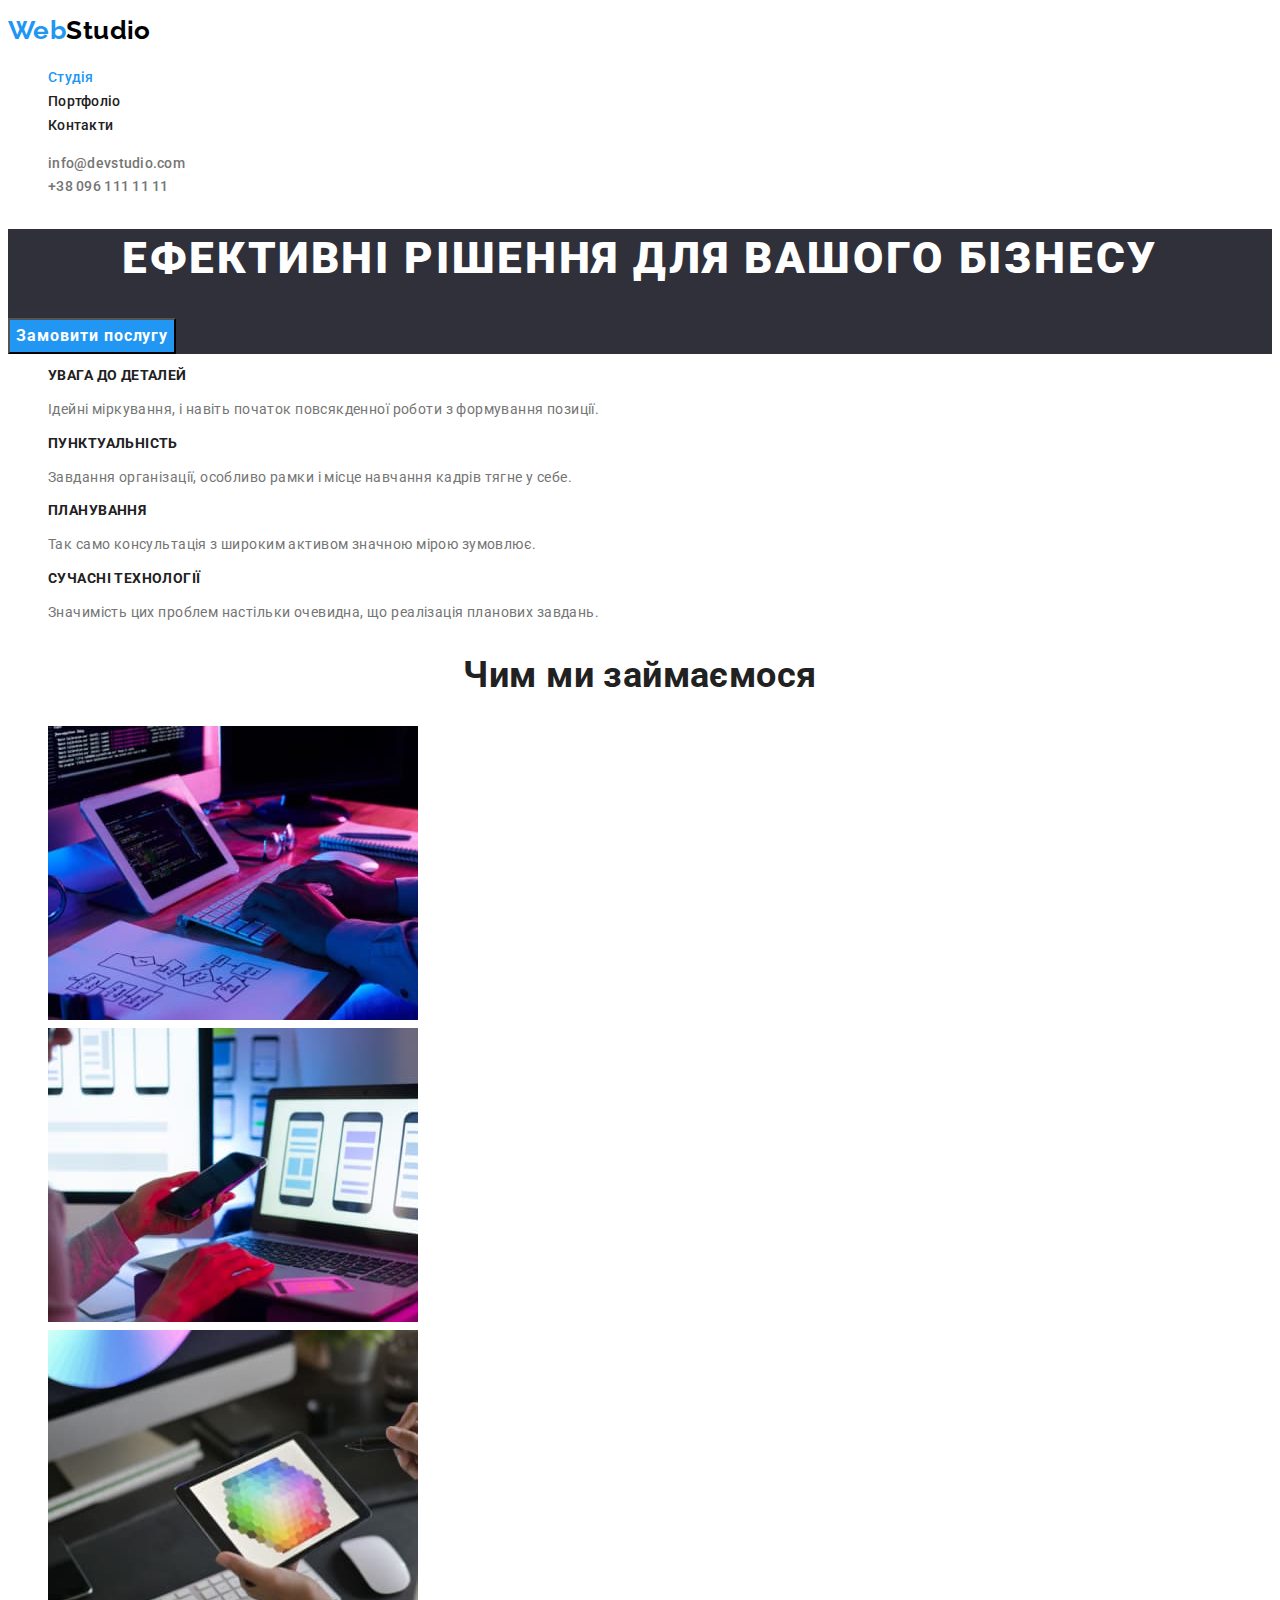
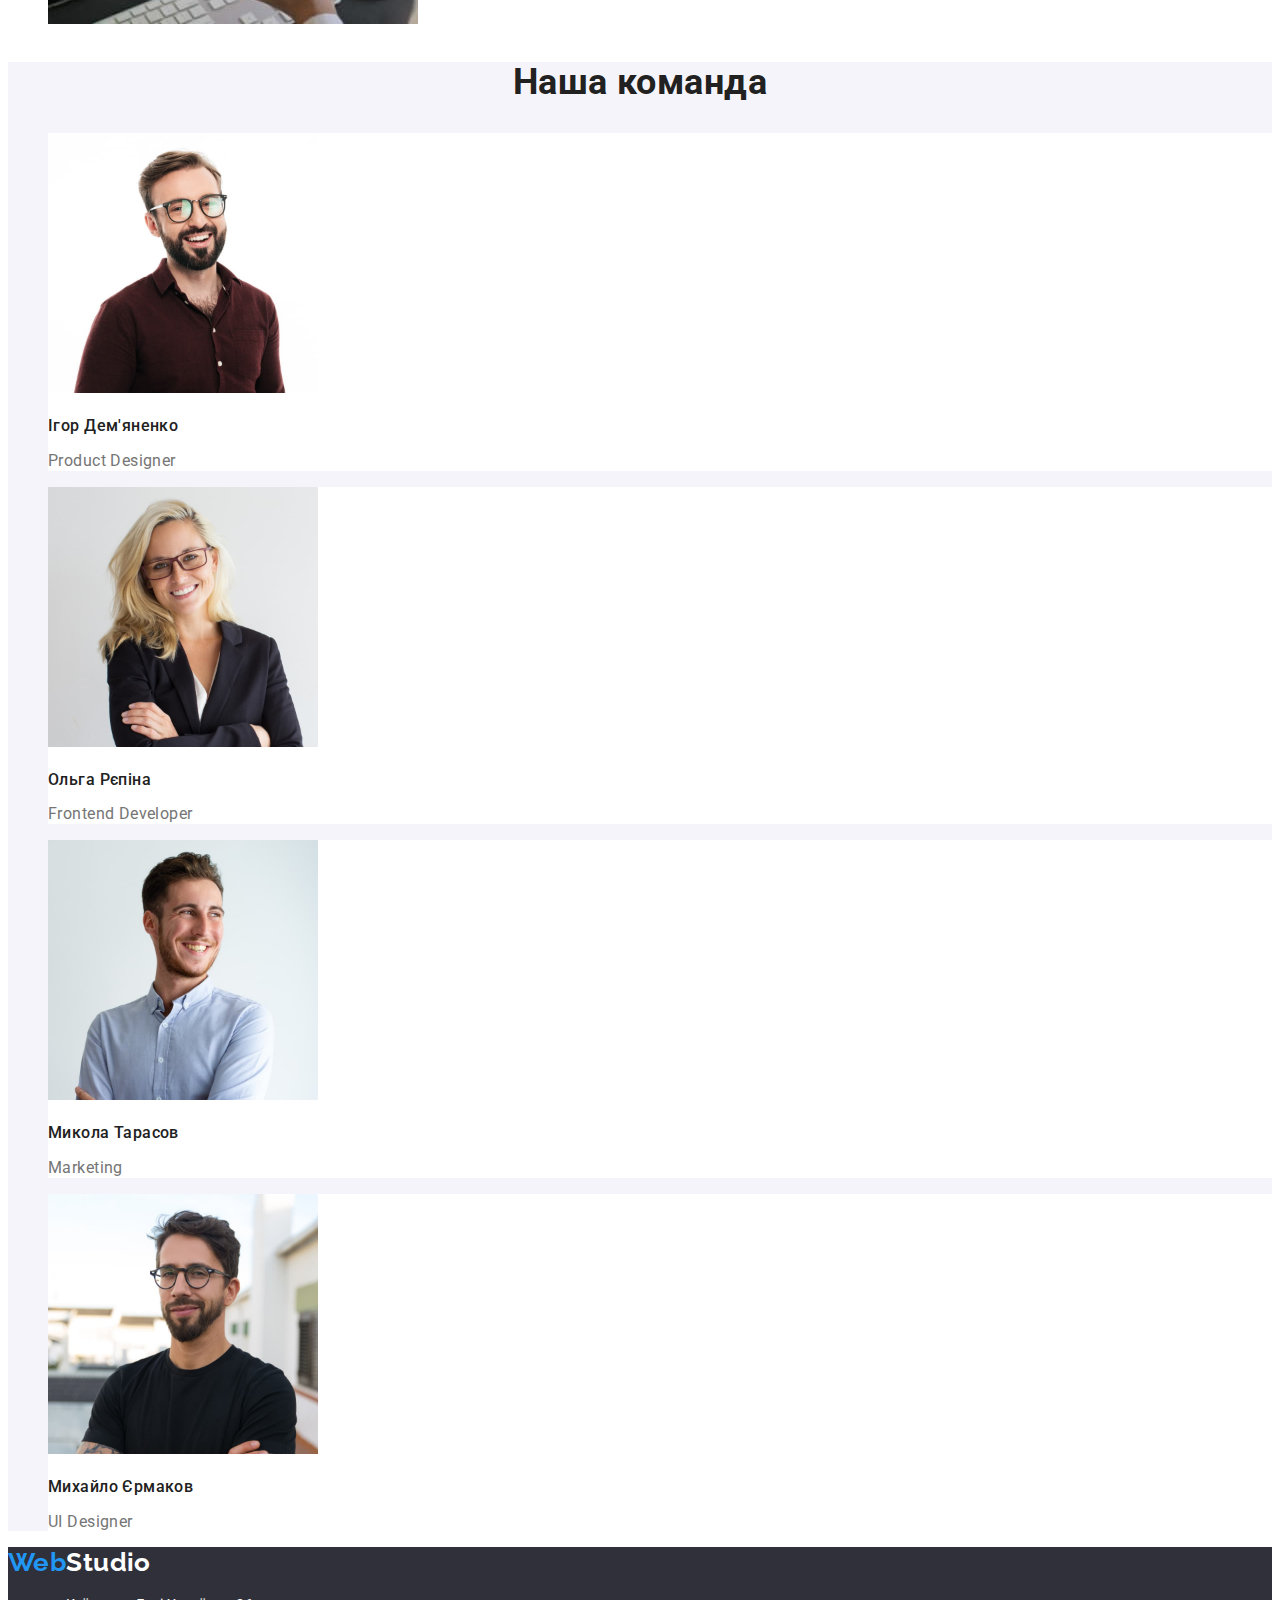
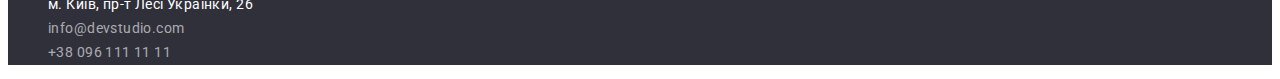
==== index.html @ 43a895a5 "копіювання файлів в новий репозиторій" ====
<!DOCTYPE html>
<html lang="uk">
  <head>
    <meta charset="UTF-8" />
    <meta http-equiv="X-UA-Compatible" content="IE=edge" />
    <meta name="viewport" content="width=device-width, initial-scale=1.0" />
    <title>Головна</title>
    <link rel="preconnect" href="https://fonts.googleapis.com" />
    <link rel="preconnect" href="https://fonts.gstatic.com" crossorigin />
    <link
      href="https://fonts.googleapis.com/css2?family=Raleway:wght@700&family=Roboto:wght@400;500;700;900&display=swap"
      rel="stylesheet"
    />
    <link rel="stylesheet" href="./css/styles.css" />
  </head>
  <body>
    <!--Шапка-->
    <header>
      <nav>
        <a href="./index.html" class="logo link"
          ><span class="logo-accent">Web</span>Studio</a
        >

        <ul class="site-nav list">
          <li><a class="link current" href="./index.html">Студія</a></li>
          <li><a class="link" href="./portfolio.html">Портфоліо</a></li>
          <li><a class="link" href="#">Контакти</a></li>
        </ul>
      </nav>

      <ul class="contact-nav list">
        <li>
          <a class="link" href="mailto:info@devstudio.com"
            >info@devstudio.com</a
          >
        </li>
        <li><a class="link" href="tel:+380961111111">+38 096 111 11 11</a></li>
      </ul>
    </header>
    <!--Герой-->
    <main>
      <div class="hero-bg">
        <section class="hero">
          <h1 class="hero-title">Ефективні рішення для вашого бізнесу</h1>
          <button type="button" class="button">Замовити послугу</button>
        </section>
      </div>
      <section class="section">
        <h2 class="visually-hidden">Особливості</h2>
        <ul class="feature-list list">
          <li>
            <h3 class="title">Увага до деталей</h3>
            <p>
              Ідейні міркування, і навіть початок повсякденної роботи з
              формування позиції.
            </p>
          </li>
          <li>
            <h3 class="title">Пунктуальність</h3>
            <p>
              Завдання організації, особливо рамки і місце навчання кадрів тягне
              у себе.
            </p>
          </li>
          <li>
            <h3 class="title">Планування</h3>
            <p>
              Так само консультація з широким активом значною мірою зумовлює.
            </p>
          </li>
          <li>
            <h3 class="title">Сучасні технології</h3>
            <p>
              Значимість цих проблем настільки очевидна, що реалізація планових
              завдань.
            </p>
          </li>
        </ul>
      </section>
      <section class="section">
        <h2 class="section-title">Чим ми займаємося</h2>
        <ul class="list">
          <li>
            <img
              src="./images/box.jpg"
              alt="Десктопні додатки"
              width="370"
              height="294"
            />
          </li>
          <li>
            <img
              src="./images/box2.jpg"
              alt="Мобільні додатки"
              width="370"
              height="294"
            />
          </li>
          <li>
            <img
              src="./images/box3.jpg"
              alt="Дизайнерські рішення"
              width="370"
              height="294"
            />
          </li>
        </ul>
      </section>
      <!-- Наша команда -->
      <div class="section-bg">
        <section class="section">
          <h2 class="section-title">Наша команда</h2>
          <ul class="team list">
            <li>
              <img
                src="./images/ihor.jpg"
                alt="Ігор Дем'яненко"
                width="270"
                height="260"
              />
              <h3 class="section-name">Ігор Дем'яненко</h3>
              <p lang="en" class="section-profession">Product Designer</p>
            </li>
            <li>
              <img
                src="./images/olga.jpg"
                alt="Ольга Рєпіна"
                width="270"
                height="260"
              />
              <h3 class="section-name">Ольга Рєпіна</h3>
              <p lang="en" class="section-profession">Frontend Developer</p>
            </li>
            <li>
              <img
                src="./images/mikola.jpg"
                alt="Микола Тарасов"
                width="270"
                height="260"
              />
              <h3 class="section-name">Микола Тарасов</h3>
              <p lang="en" class="section-profession">Marketing</p>
            </li>
            <li>
              <img
                src="./images/mihailo.jpg"
                alt="Михайло Єрмаков"
                width="270"
                height="260"
              />
              <h3 class="section-name">Михайло Єрмаков</h3>
              <p lang="en" class="section-profession">UI Designer</p>
            </li>
          </ul>
        </section>
      </div>
    </main>
    <!--Футтер-->
    <div class="footer-bg">
      <footer class="footer">
        <a class="footer-logo link" href="./index.html"
          ><span class="logo-accent">Web</span>Studio</a
        >
        <address>
          <ul class="list">
            <li>
              <a
                class="footer-address link"
                href="https://goo.gl/maps/CPtrU1FHBa2aNyZL9"
                target="_blank"
                rel="noopener noreferrer nofollow"
                >м. Київ, пр-т Лесі Українки, 26</a
              >
            </li>
            <li>
              <a class="footer-contact link" href="mailto:info@devstudio.com"
                >info@devstudio.com</a
              >
            </li>
            <li>
              <a class="footer-contact link" href="tel:+380961111111"
                >+38 096 111 11 11</a
              >
            </li>
          </ul>
        </address>
      </footer>
    </div>
  </body>
</html>
---- css/styles.css ----
:root {
    --primary-text-color: #757575;
    --title-text-color: #212121;
    --accent-color: #2196F3;
    --bg-dark: #2F303A;
    --bg-bright: #F5F4FA;
    --primary-white-color: #fff;
    --accent-color-button: #188CE8;
    --color-logo: #000;
}

body {
    background-color: var(--primary-white-color);
    color: var(--primary-text-color);
    font-family: 'Roboto', sans-serif;
    letter-spacing: 0.03em;
    font-weight: 400;
    font-size: 14px;
    line-height: 1.70;
}

.list {
    list-style: none;
}
.link {
    text-decoration: none;
}

/* Лого у шапці */

.logo {
    color: var(--color-logo);
    font-family: "Raleway", sans-serif;

    font-weight: 700;
    font-size: 26px;
    line-height: 1,19;

}

.logo-accent {
    color: var(--accent-color);
}

/* Навігація */
.site-nav .link {
    color: var(--title-text-color);

    font-weight: 500;
    font-size: 14px;
    line-height: 1.14;
    letter-spacing: 0.02em;
}

.site-nav .link:hover,
.site-nav .link:focus {
    color: var(--accent-color);
}

.contact-nav .link {
    color: var(--primary-text-color);

        font-weight: 500;
        font-size: 14px;
        line-height: 1.14;
        letter-spacing: 0.02em;
}

.contact-nav .link:hover,
.contact-nav .link:focus {
    color: var(--accent-color);
}

.site-nav .link.current {
    color: var(--accent-color);
}

/* Герой */
.hero-bg {
    background-color: var(--bg-dark);
}
.hero-title {
    color: var(--primary-white-color);

    font-weight: 900;
    font-size: 44px;
    line-height: 1.36;
    text-align: center;
    letter-spacing: 0.06em;
    text-transform: uppercase;
}

/* Кнопка */
.button {
    background-color: var(--accent-color);
    color: var(--primary-white-color);
    cursor: pointer;

    font-family: 'Roboto', sans-serif;
    font-weight: 700;
    font-size: 16px;
    line-height: 1.87;
    letter-spacing: 0.06em;
}
.button:hover {
    background-color: var(--accent-color-button);
}

/* Секції */
.section-title {
    color: var(--title-text-color);

    font-weight: 700;
    font-size: 36px;
    line-height: 1.16;
    text-align: center;
}

/* Особливості */
.feature-list .title {
    color: var(--title-text-color);

    font-weight: 700;
    font-size: 14px;
    line-height: 1.14;
    text-transform: uppercase;
}
.visually-hidden {
    position: absolute;
    white-space: nowrap;
    width: 1px;
    height: 1px;
    overflow: hidden;
    border: 0;
    padding: 0;
    clip: rect(0 0 0 0);
    clip-path: inset(50%);
    margin: -1px;
}

/* Команда */
.section-bg {
    background-color: var(--bg-bright);
}
.team li {
    background-color: var(--primary-white-color);
}
.section-name {
    color: var(--title-text-color);

    font-weight: 500;
    font-size: 16px;
    line-height: 1.18;
}
.section-profession {
    font-size: 16px;
    line-height: 1.18;
}

/* Футтер */
.footer-bg {
    background-color: var(--bg-dark);
}
.footer-logo {
    color: var(--primary-white-color);

    font-family: "Raleway", sans-serif;
    font-weight: 700;
    font-size: 26px;
    line-height: 1.19;
}
.footer-address {
    color: var(--primary-white-color);

    font-style: normal;
}

.footer-contact {
    color: rgba(255, 255, 255, 0.6);
    
    font-style: normal;
}

.footer-contact:hover,
.footer-contact:active {
    color: var(--accent-color);
}

/* Стили для portfolio.html */
/* Секция кнопок */
.button-second {
    background-color: var(--bg-bright);
    color: var(--title-text-color);
    cursor: pointer;

    font-family: 'Roboto', sans-serif;
    font-weight: 500;
    font-size: 16px;
    line-height: 1.62;
}
.button-second:hover,
.button-second:focus {
    background-color: var(--accent-color);
    color: var(--primary-white-color);
    cursor: pointer;
}
/* Секція карток */

.section-names {
    color: var(--title-text-color);

        font-weight: 700;
        font-size: 18px;
        line-height: 2;
        letter-spacing: 0.06em;
}

.section-content {
    color: var(--primary-text-color);

        font-size: 16px;
        line-height: 1.87;
}
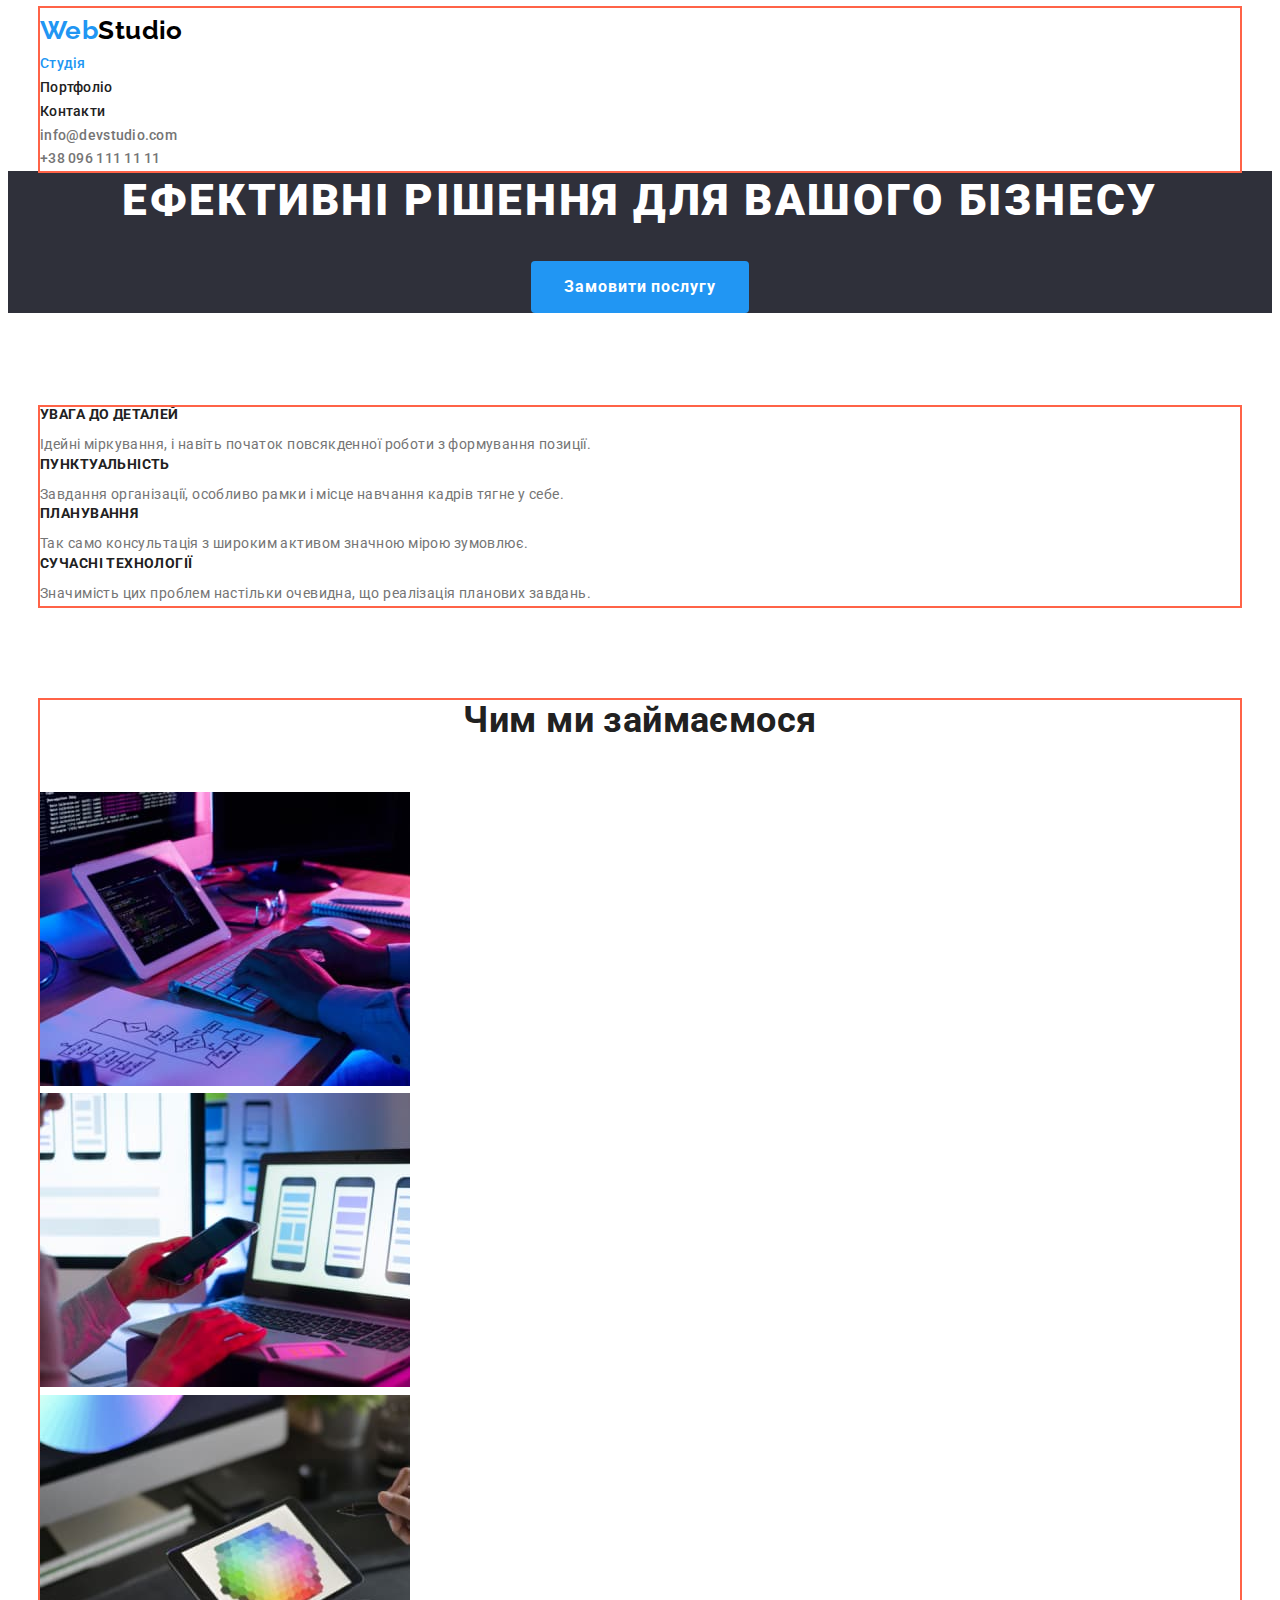
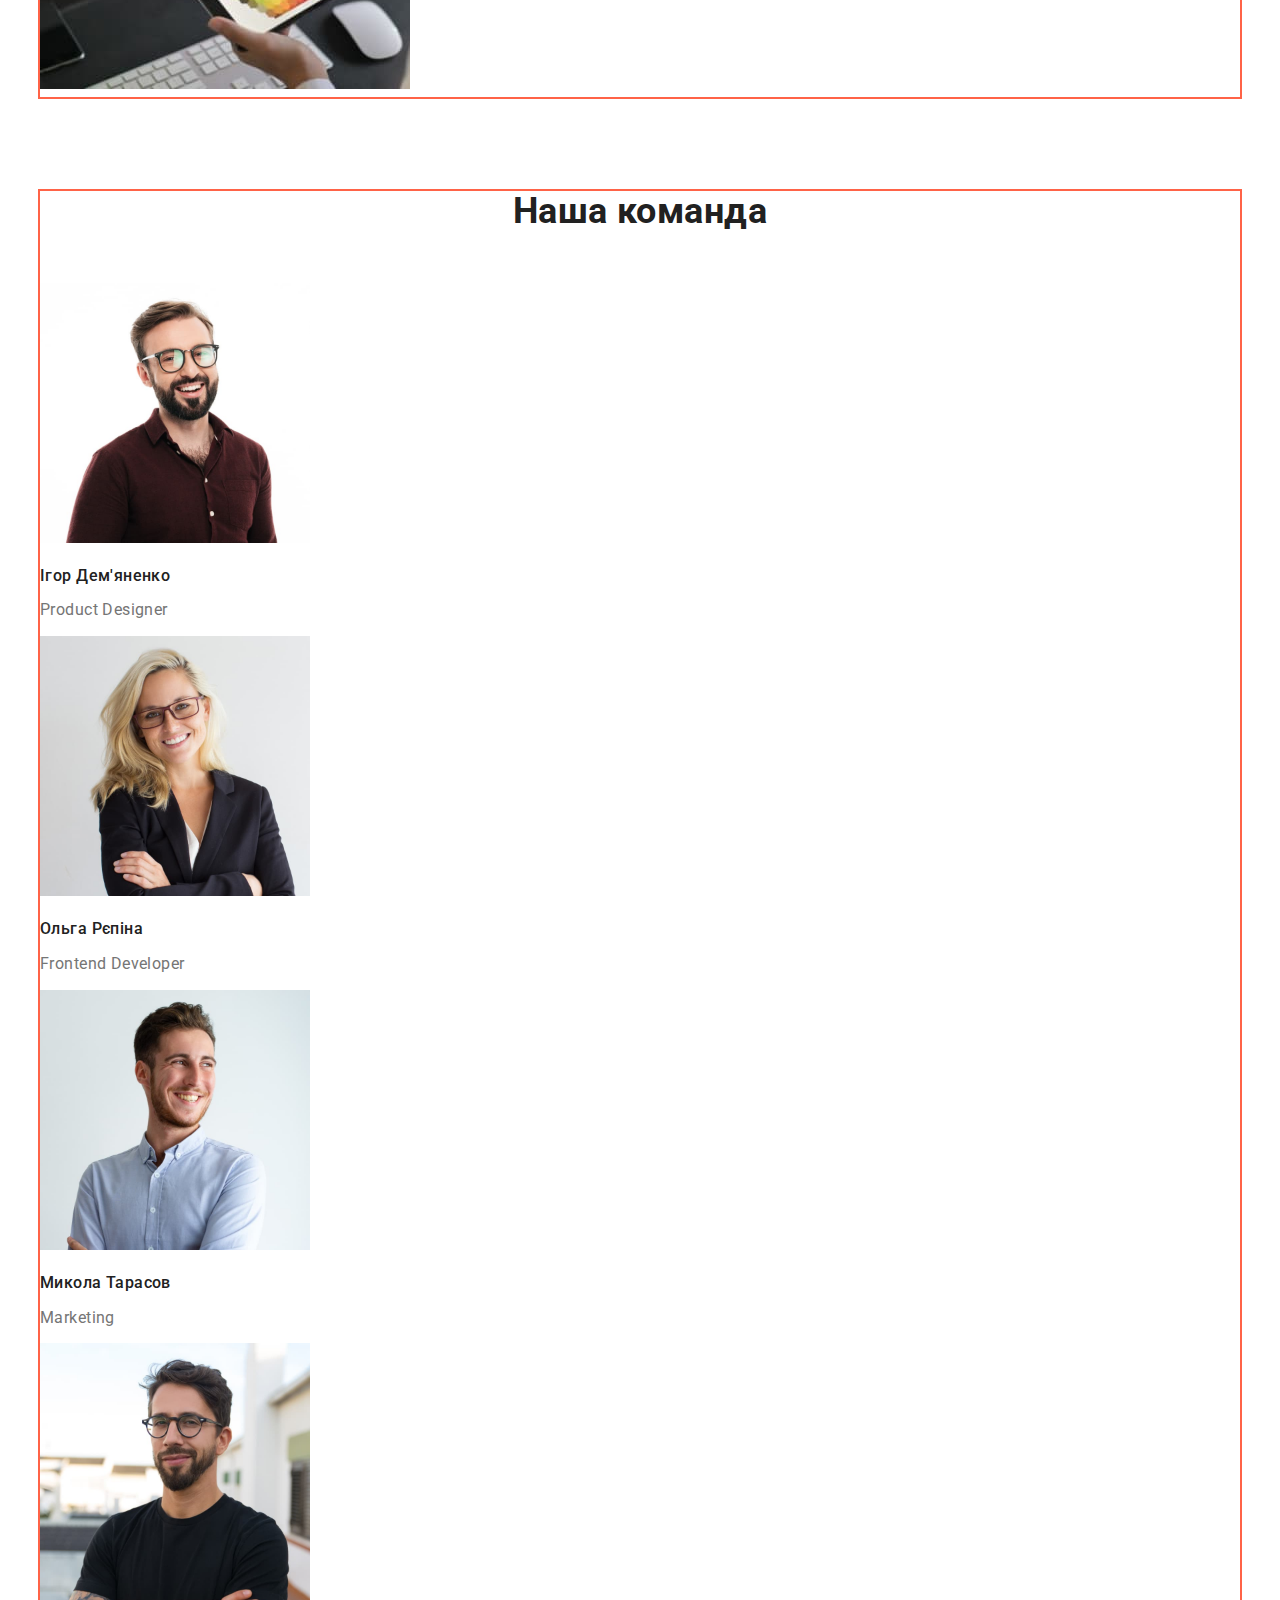
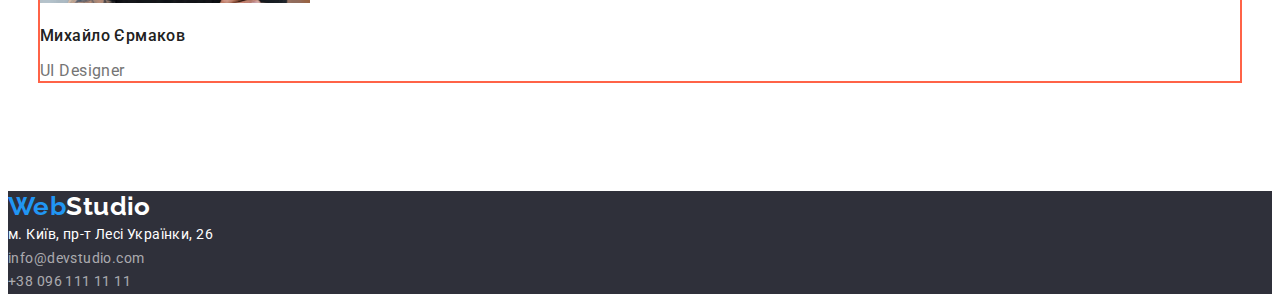
==== commit ef35aa3a: "налаштування блочної моделі" ====
--- a/index.html
+++ b/index.html
@@ -11,31 +11,40 @@
       href="https://fonts.googleapis.com/css2?family=Raleway:wght@700&family=Roboto:wght@400;500;700;900&display=swap"
       rel="stylesheet"
     />
+    <link
+      rel="stylesheet"
+      href="https://cdnjs.cloudflare.com/ajax/libs/modern-normalize/1.1.0/modern-normalize.min.css"
+      integrity="sha512-wpPYUAdjBVSE4KJnH1VR1HeZfpl1ub8YT/NKx4PuQ5NmX2tKuGu6U/JRp5y+Y8XG2tV+wKQpNHVUX03MfMFn9Q=="
+      crossorigin="anonymous"
+      referrerpolicy="no-referrer"
+    />
     <link rel="stylesheet" href="./css/styles.css" />
   </head>
   <body>
     <!--Шапка-->
-    <header>
-      <nav>
-        <a href="./index.html" class="logo link"
-          ><span class="logo-accent">Web</span>Studio</a
-        >
-
-        <ul class="site-nav list">
-          <li><a class="link current" href="./index.html">Студія</a></li>
-          <li><a class="link" href="./portfolio.html">Портфоліо</a></li>
-          <li><a class="link" href="#">Контакти</a></li>
+    <header class="page-header">
+      <div class="container">
+        <nav>
+          <a href="./index.html" class="logo link"
+            ><span class="logo-accent">Web</span>Studio</a
+          >
+          <ul class="site-nav list">
+            <li><a class="link current" href="./index.html">Студія</a></li>
+            <li><a class="link" href="./portfolio.html">Портфоліо</a></li>
+            <li><a class="link" href="#">Контакти</a></li>
+          </ul>
+        </nav>
+        <ul class="contact-nav list">
+          <li>
+            <a class="link" href="mailto:info@devstudio.com"
+              >info@devstudio.com</a
+            >
+          </li>
+          <li>
+            <a class="link" href="tel:+380961111111">+38 096 111 11 11</a>
+          </li>
         </ul>
-      </nav>
-
-      <ul class="contact-nav list">
-        <li>
-          <a class="link" href="mailto:info@devstudio.com"
-            >info@devstudio.com</a
-          >
-        </li>
-        <li><a class="link" href="tel:+380961111111">+38 096 111 11 11</a></li>
-      </ul>
+      </div>
     </header>
     <!--Герой-->
     <main>
@@ -45,70 +54,77 @@
           <button type="button" class="button">Замовити послугу</button>
         </section>
       </div>
+      <!-- Особливості -->
       <section class="section">
-        <h2 class="visually-hidden">Особливості</h2>
-        <ul class="feature-list list">
-          <li>
-            <h3 class="title">Увага до деталей</h3>
-            <p>
-              Ідейні міркування, і навіть початок повсякденної роботи з
-              формування позиції.
-            </p>
-          </li>
-          <li>
-            <h3 class="title">Пунктуальність</h3>
-            <p>
-              Завдання організації, особливо рамки і місце навчання кадрів тягне
-              у себе.
-            </p>
-          </li>
-          <li>
-            <h3 class="title">Планування</h3>
-            <p>
-              Так само консультація з широким активом значною мірою зумовлює.
-            </p>
-          </li>
-          <li>
-            <h3 class="title">Сучасні технології</h3>
-            <p>
-              Значимість цих проблем настільки очевидна, що реалізація планових
-              завдань.
-            </p>
-          </li>
-        </ul>
+        <div class="container">
+          <h2 class="visually-hidden">Особливості</h2>
+          <ul class="feature-list list">
+            <li>
+              <h3 class="title">Увага до деталей</h3>
+              <p>
+                Ідейні міркування, і навіть початок повсякденної роботи з
+                формування позиції.
+              </p>
+            </li>
+            <li>
+              <h3 class="title">Пунктуальність</h3>
+              <p>
+                Завдання організації, особливо рамки і місце навчання кадрів
+                тягне у себе.
+              </p>
+            </li>
+            <li>
+              <h3 class="title">Планування</h3>
+              <p>
+                Так само консультація з широким активом значною мірою зумовлює.
+              </p>
+            </li>
+            <li>
+              <h3 class="title">Сучасні технології</h3>
+              <p>
+                Значимість цих проблем настільки очевидна, що реалізація
+                планових завдань.
+              </p>
+            </li>
+          </ul>
+        </div>
       </section>
-      <section class="section">
-        <h2 class="section-title">Чим ми займаємося</h2>
-        <ul class="list">
-          <li>
-            <img
-              src="./images/box.jpg"
-              alt="Десктопні додатки"
-              width="370"
-              height="294"
-            />
-          </li>
-          <li>
-            <img
-              src="./images/box2.jpg"
-              alt="Мобільні додатки"
-              width="370"
-              height="294"
-            />
-          </li>
-          <li>
-            <img
-              src="./images/box3.jpg"
-              alt="Дизайнерські рішення"
-              width="370"
-              height="294"
-            />
-          </li>
-        </ul>
+      <!-- Чим ми займаємося -->
+      <section class="section no-padding">
+        <div class="container">
+          <h2 class="section-title">Чим ми займаємося</h2>
+          <ul class="list">
+            <li>
+              <img
+                src="./images/box.jpg"
+                alt="Десктопні додатки"
+                width="370"
+                height="294"
+              />
+            </li>
+            <li>
+              <img
+                src="./images/box2.jpg"
+                alt="Мобільні додатки"
+                width="370"
+                height="294"
+              />
+            </li>
+            <li>
+              <img
+                src="./images/box3.jpg"
+                alt="Дизайнерські рішення"
+                width="370"
+                height="294"
+              />
+            </li>
+          </ul>
+        </div>
       </section>
       <!-- Наша команда -->
-      <div class="section-bg">
-        <section class="section">
+      <!-- <div class="section-bg"> -->
+      <section class="section">
+        <div class="container">
           <h2 class="section-title">Наша команда</h2>
           <ul class="team list">
             <li>
@@ -152,8 +168,9 @@
               <p lang="en" class="section-profession">UI Designer</p>
             </li>
           </ul>
-        </section>
-      </div>
+        </div>
+      </section>
+      <!-- </div> -->
     </main>
     <!--Футтер-->
     <div class="footer-bg">
--- a/css/styles.css
+++ b/css/styles.css
@@ -22,9 +22,19 @@
 
 .list {
     list-style: none;
+    padding: 0;
+    margin: 0;
 }
 .link {
     text-decoration: none;
+}
+
+/* Блок контейнера */
+.container {
+    margin-left: auto;
+    margin-right: auto;
+    width: 1200px;
+    outline: 2px solid tomato;
 }
 
 /* Лого у шапці */
@@ -77,22 +87,35 @@
 }
 
 /* Герой */
+.hero {
+    text-align: center;
+}
+
 .hero-bg {
     background-color: var(--bg-dark);
 }
 .hero-title {
+    margin-top: 0;
+    margin-bottom: 30px;
+
     color: var(--primary-white-color);
 
     font-weight: 900;
     font-size: 44px;
     line-height: 1.36;
-    text-align: center;
     letter-spacing: 0.06em;
     text-transform: uppercase;
 }
 
 /* Кнопка */
 .button {
+    display: inline-block;
+    border: 1px solid transparent;
+    border-radius: 4px;
+    padding: 10px 32px;
+    min-width: 216px;
+    
+
     background-color: var(--accent-color);
     color: var(--primary-white-color);
     cursor: pointer;
@@ -102,13 +125,27 @@
     font-size: 16px;
     line-height: 1.87;
     letter-spacing: 0.06em;
+
 }
 .button:hover {
     background-color: var(--accent-color-button);
 }
 
 /* Секції */
+.section {
+    padding-top: 94px;
+    padding-bottom: 94px;
+}
+ 
+.section.no-padding {
+    padding-top: 0;
+    padding-bottom: 0;
+} 
+
 .section-title {
+    margin-top: 0;
+    margin-bottom: 50px;
+
     color: var(--title-text-color);
 
     font-weight: 700;
@@ -119,12 +156,19 @@
 
 /* Особливості */
 .feature-list .title {
+    margin-top: 0;
+    margin-bottom: 10px;
+
     color: var(--title-text-color);
 
     font-weight: 700;
     font-size: 14px;
     line-height: 1.14;
     text-transform: uppercase;
+}
+.feature-list p {
+    margin-top: 0;
+    margin-bottom: 0;
 }
 .visually-hidden {
     position: absolute;
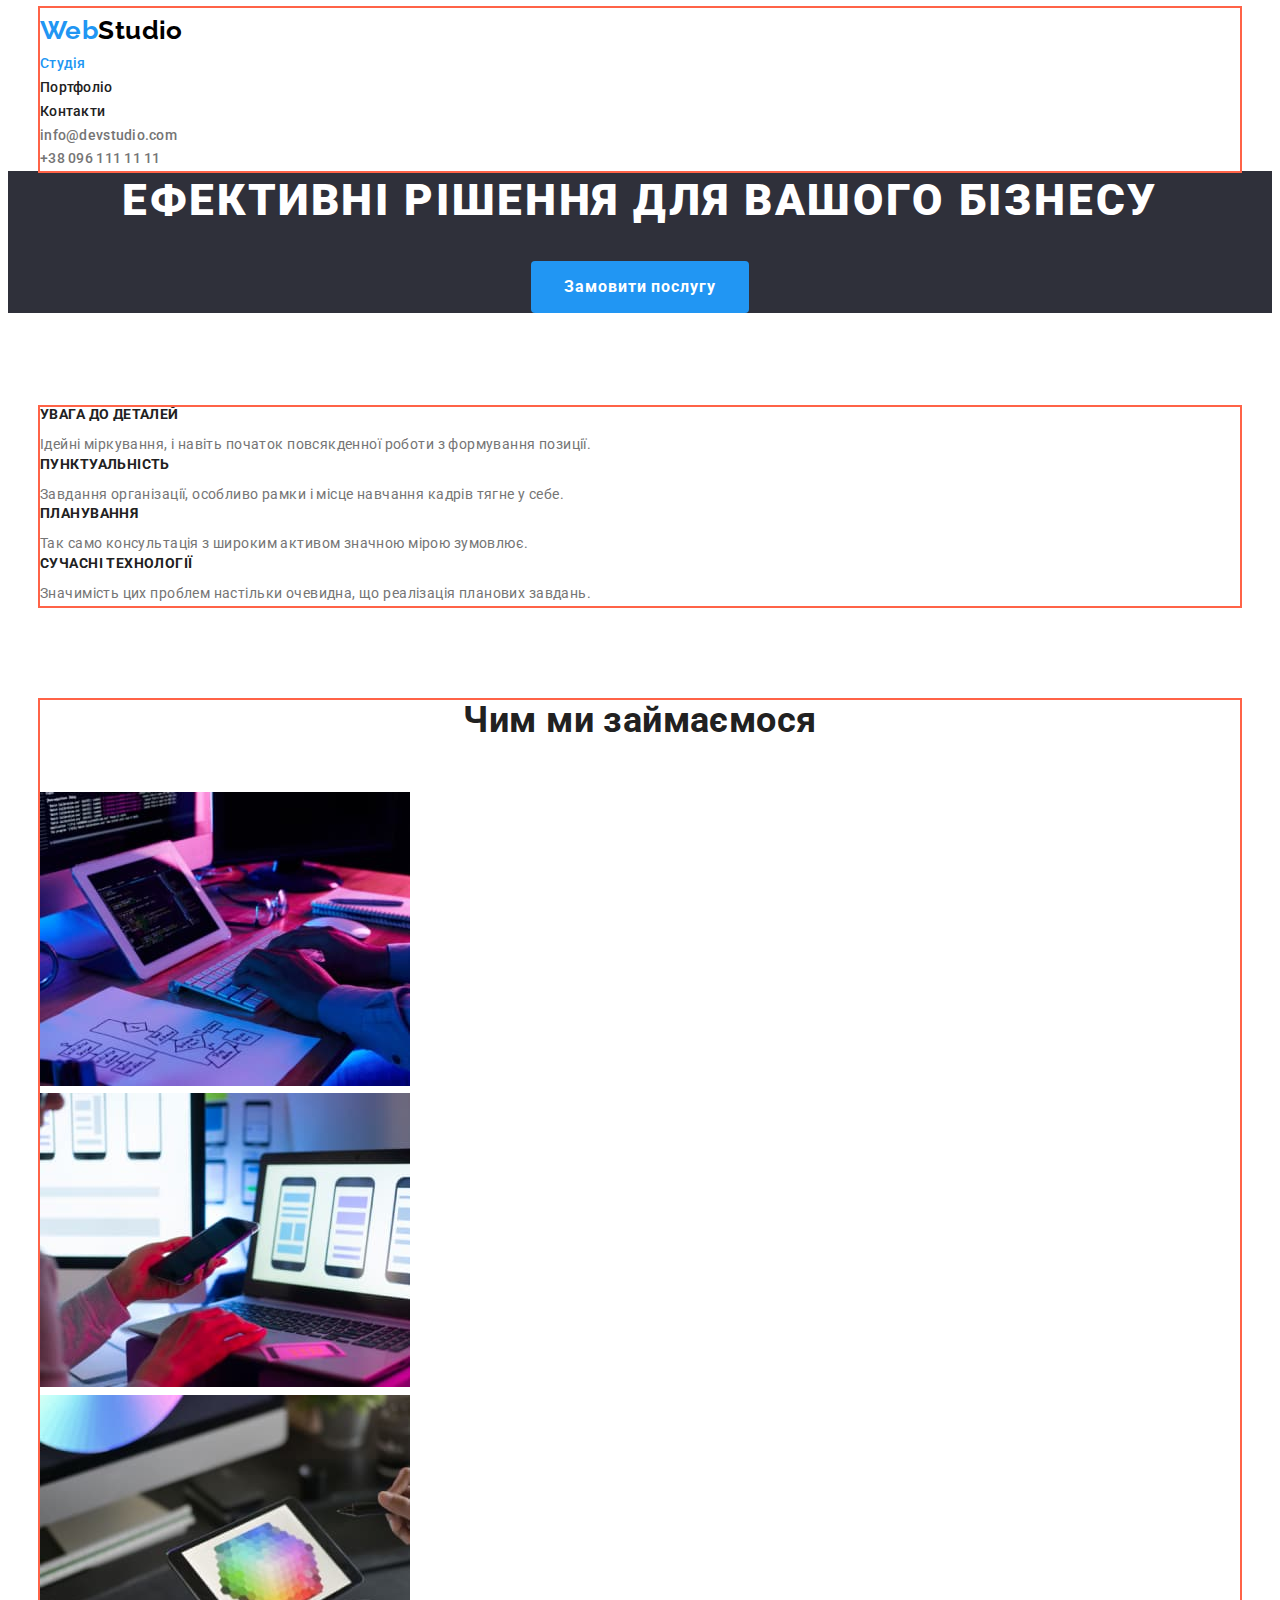
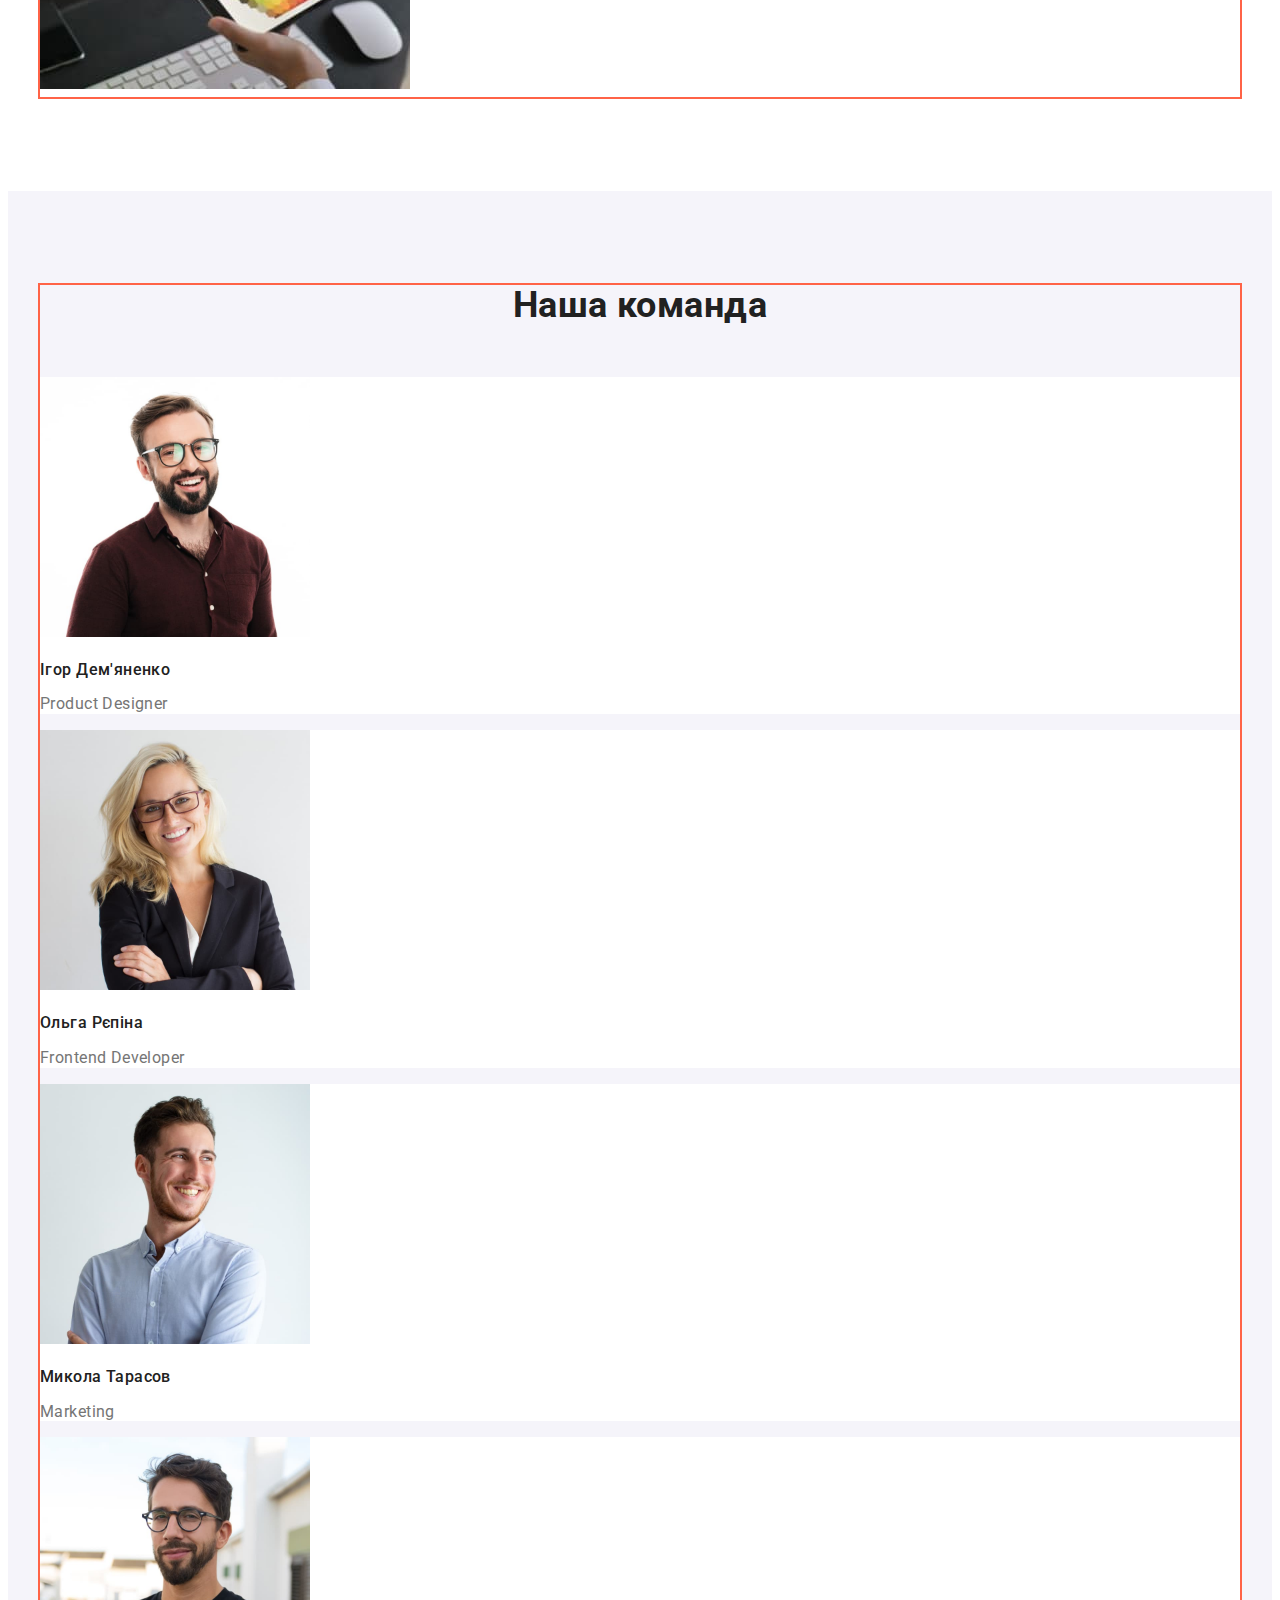
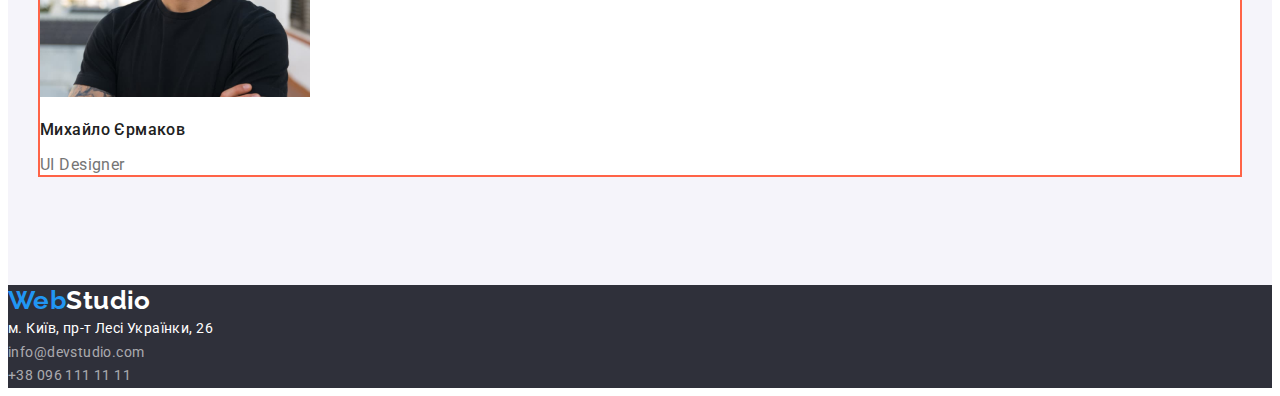
==== commit 7ab135b0: "виправлення помилок в секціі Наша команда" ====
--- a/index.html
+++ b/index.html
@@ -110,7 +110,7 @@
                 height="294"
               />
             </li>
-            <li>
+            <li class="last-img">
               <img
                 src="./images/box3.jpg"
                 alt="Дизайнерські рішення"
@@ -122,55 +122,55 @@
         </div>
       </section>
       <!-- Наша команда -->
-      <!-- <div class="section-bg"> -->
-      <section class="section">
-        <div class="container">
-          <h2 class="section-title">Наша команда</h2>
-          <ul class="team list">
-            <li>
-              <img
-                src="./images/ihor.jpg"
-                alt="Ігор Дем'яненко"
-                width="270"
-                height="260"
-              />
-              <h3 class="section-name">Ігор Дем'яненко</h3>
-              <p lang="en" class="section-profession">Product Designer</p>
-            </li>
-            <li>
-              <img
-                src="./images/olga.jpg"
-                alt="Ольга Рєпіна"
-                width="270"
-                height="260"
-              />
-              <h3 class="section-name">Ольга Рєпіна</h3>
-              <p lang="en" class="section-profession">Frontend Developer</p>
-            </li>
-            <li>
-              <img
-                src="./images/mikola.jpg"
-                alt="Микола Тарасов"
-                width="270"
-                height="260"
-              />
-              <h3 class="section-name">Микола Тарасов</h3>
-              <p lang="en" class="section-profession">Marketing</p>
-            </li>
-            <li>
-              <img
-                src="./images/mihailo.jpg"
-                alt="Михайло Єрмаков"
-                width="270"
-                height="260"
-              />
-              <h3 class="section-name">Михайло Єрмаков</h3>
-              <p lang="en" class="section-profession">UI Designer</p>
-            </li>
-          </ul>
-        </div>
-      </section>
-      <!-- </div> -->
+      <div class="section-bg">
+        <section class="section">
+          <div class="container">
+            <h2 class="section-title">Наша команда</h2>
+            <ul class="team list">
+              <li>
+                <img
+                  src="./images/ihor.jpg"
+                  alt="Ігор Дем'яненко"
+                  width="270"
+                  height="260"
+                />
+                <h3 class="section-name">Ігор Дем'яненко</h3>
+                <p lang="en" class="section-profession">Product Designer</p>
+              </li>
+              <li>
+                <img
+                  src="./images/olga.jpg"
+                  alt="Ольга Рєпіна"
+                  width="270"
+                  height="260"
+                />
+                <h3 class="section-name">Ольга Рєпіна</h3>
+                <p lang="en" class="section-profession">Frontend Developer</p>
+              </li>
+              <li>
+                <img
+                  src="./images/mikola.jpg"
+                  alt="Микола Тарасов"
+                  width="270"
+                  height="260"
+                />
+                <h3 class="section-name">Микола Тарасов</h3>
+                <p lang="en" class="section-profession">Marketing</p>
+              </li>
+              <li>
+                <img
+                  src="./images/mihailo.jpg"
+                  alt="Михайло Єрмаков"
+                  width="270"
+                  height="260"
+                />
+                <h3 class="section-name">Михайло Єрмаков</h3>
+                <p lang="en" class="section-profession">UI Designer</p>
+              </li>
+            </ul>
+          </div>
+        </section>
+      </div>
     </main>
     <!--Футтер-->
     <div class="footer-bg">
--- a/css/styles.css
+++ b/css/styles.css
@@ -202,6 +202,10 @@
     line-height: 1.18;
 }
 
+.last-img {
+    margin-bottom: 94px;
+}
+
 /* Футтер */
 .footer-bg {
     background-color: var(--bg-dark);
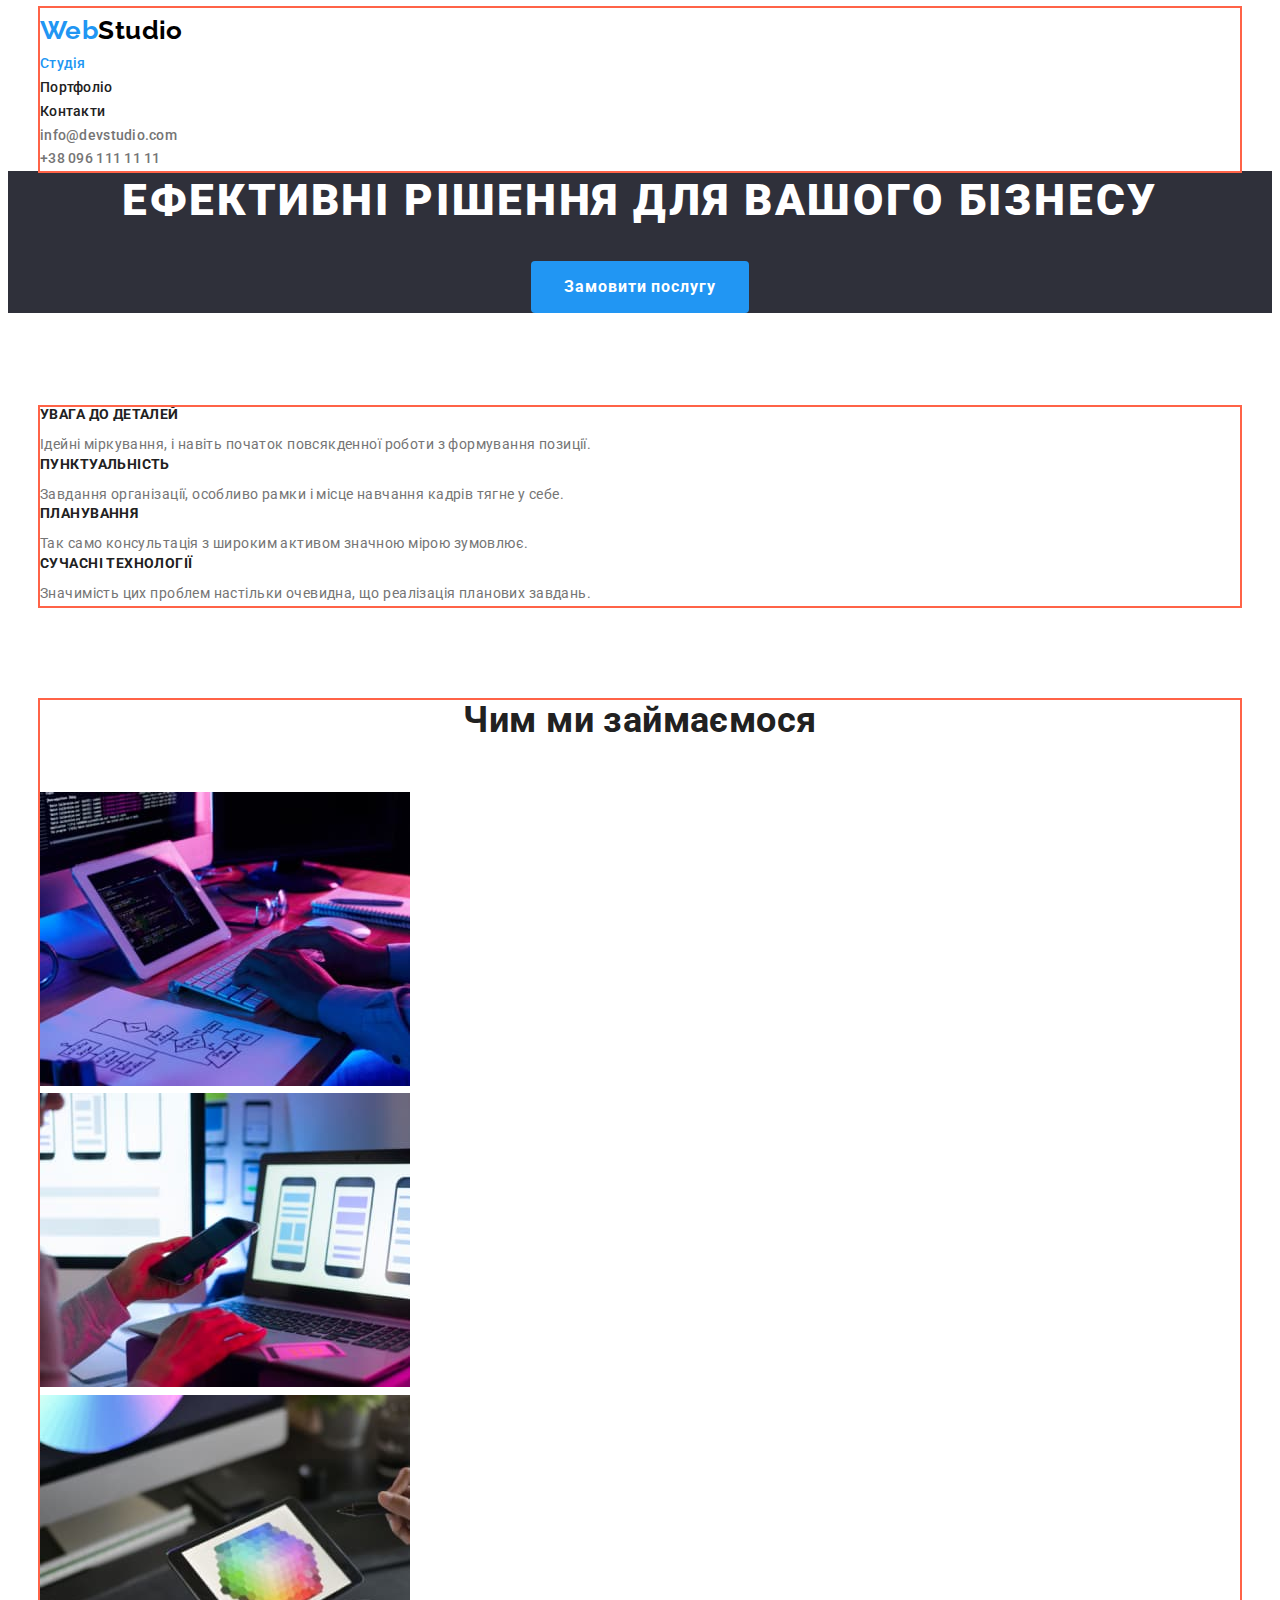
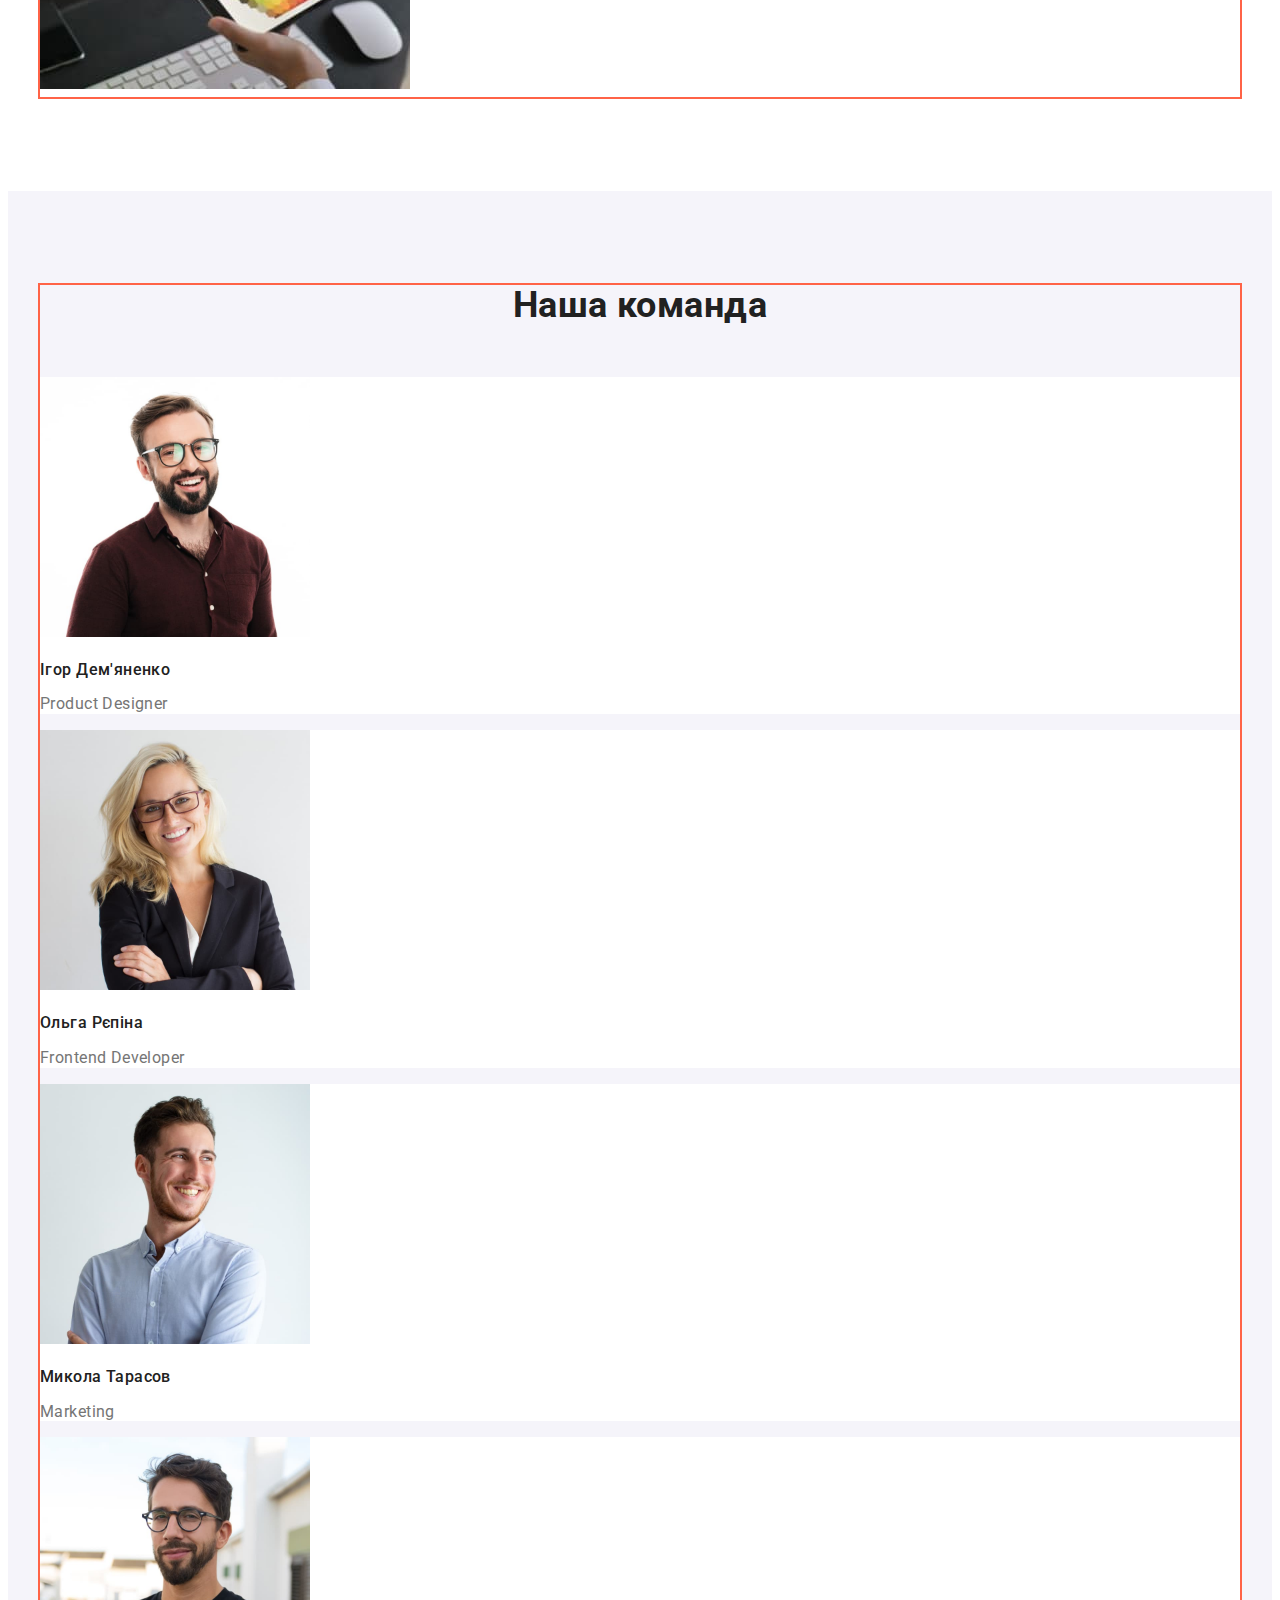
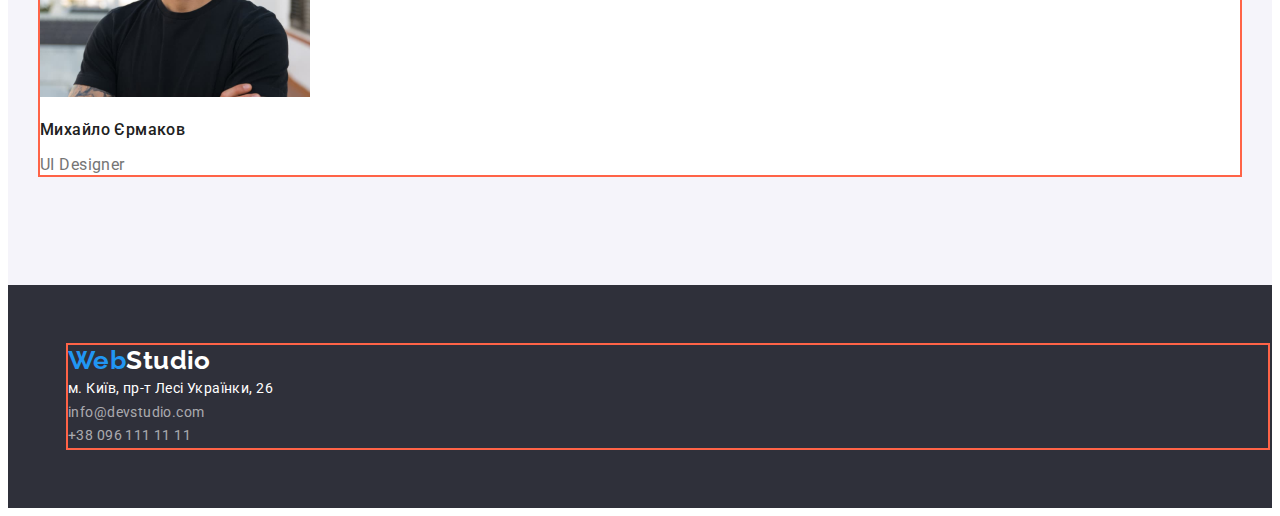
==== commit 0fd6da2b: "коррекція футера" ====
--- a/index.html
+++ b/index.html
@@ -175,32 +175,34 @@
     <!--Футтер-->
     <div class="footer-bg">
       <footer class="footer">
-        <a class="footer-logo link" href="./index.html"
-          ><span class="logo-accent">Web</span>Studio</a
-        >
-        <address>
-          <ul class="list">
-            <li>
-              <a
-                class="footer-address link"
-                href="https://goo.gl/maps/CPtrU1FHBa2aNyZL9"
-                target="_blank"
-                rel="noopener noreferrer nofollow"
-                >м. Київ, пр-т Лесі Українки, 26</a
-              >
-            </li>
-            <li>
-              <a class="footer-contact link" href="mailto:info@devstudio.com"
-                >info@devstudio.com</a
-              >
-            </li>
-            <li>
-              <a class="footer-contact link" href="tel:+380961111111"
-                >+38 096 111 11 11</a
-              >
-            </li>
-          </ul>
-        </address>
+        <div class="container">
+          <a class="footer-logo link" href="./index.html"
+            ><span class="logo-accent">Web</span>Studio</a
+          >
+          <address>
+            <ul class="list">
+              <li>
+                <a
+                  class="footer-address link"
+                  href="https://goo.gl/maps/CPtrU1FHBa2aNyZL9"
+                  target="_blank"
+                  rel="noopener noreferrer nofollow"
+                  >м. Київ, пр-т Лесі Українки, 26</a
+                >
+              </li>
+              <li>
+                <a class="footer-contact link" href="mailto:info@devstudio.com"
+                  >info@devstudio.com</a
+                >
+              </li>
+              <li>
+                <a class="footer-contact link" href="tel:+380961111111"
+                  >+38 096 111 11 11</a
+                >
+              </li>
+            </ul>
+          </address>
+        </div>
       </footer>
     </div>
   </body>
--- a/css/styles.css
+++ b/css/styles.css
@@ -208,6 +208,7 @@
 
 /* Футтер */
 .footer-bg {
+    padding: 60px 60px;
     background-color: var(--bg-dark);
 }
 .footer-logo {
@@ -235,6 +236,10 @@
     color: var(--accent-color);
 }
 
+/* address {
+    margin-top: 20px;
+} */
+
 /* Стили для portfolio.html */
 /* Секция кнопок */
 .button-second {
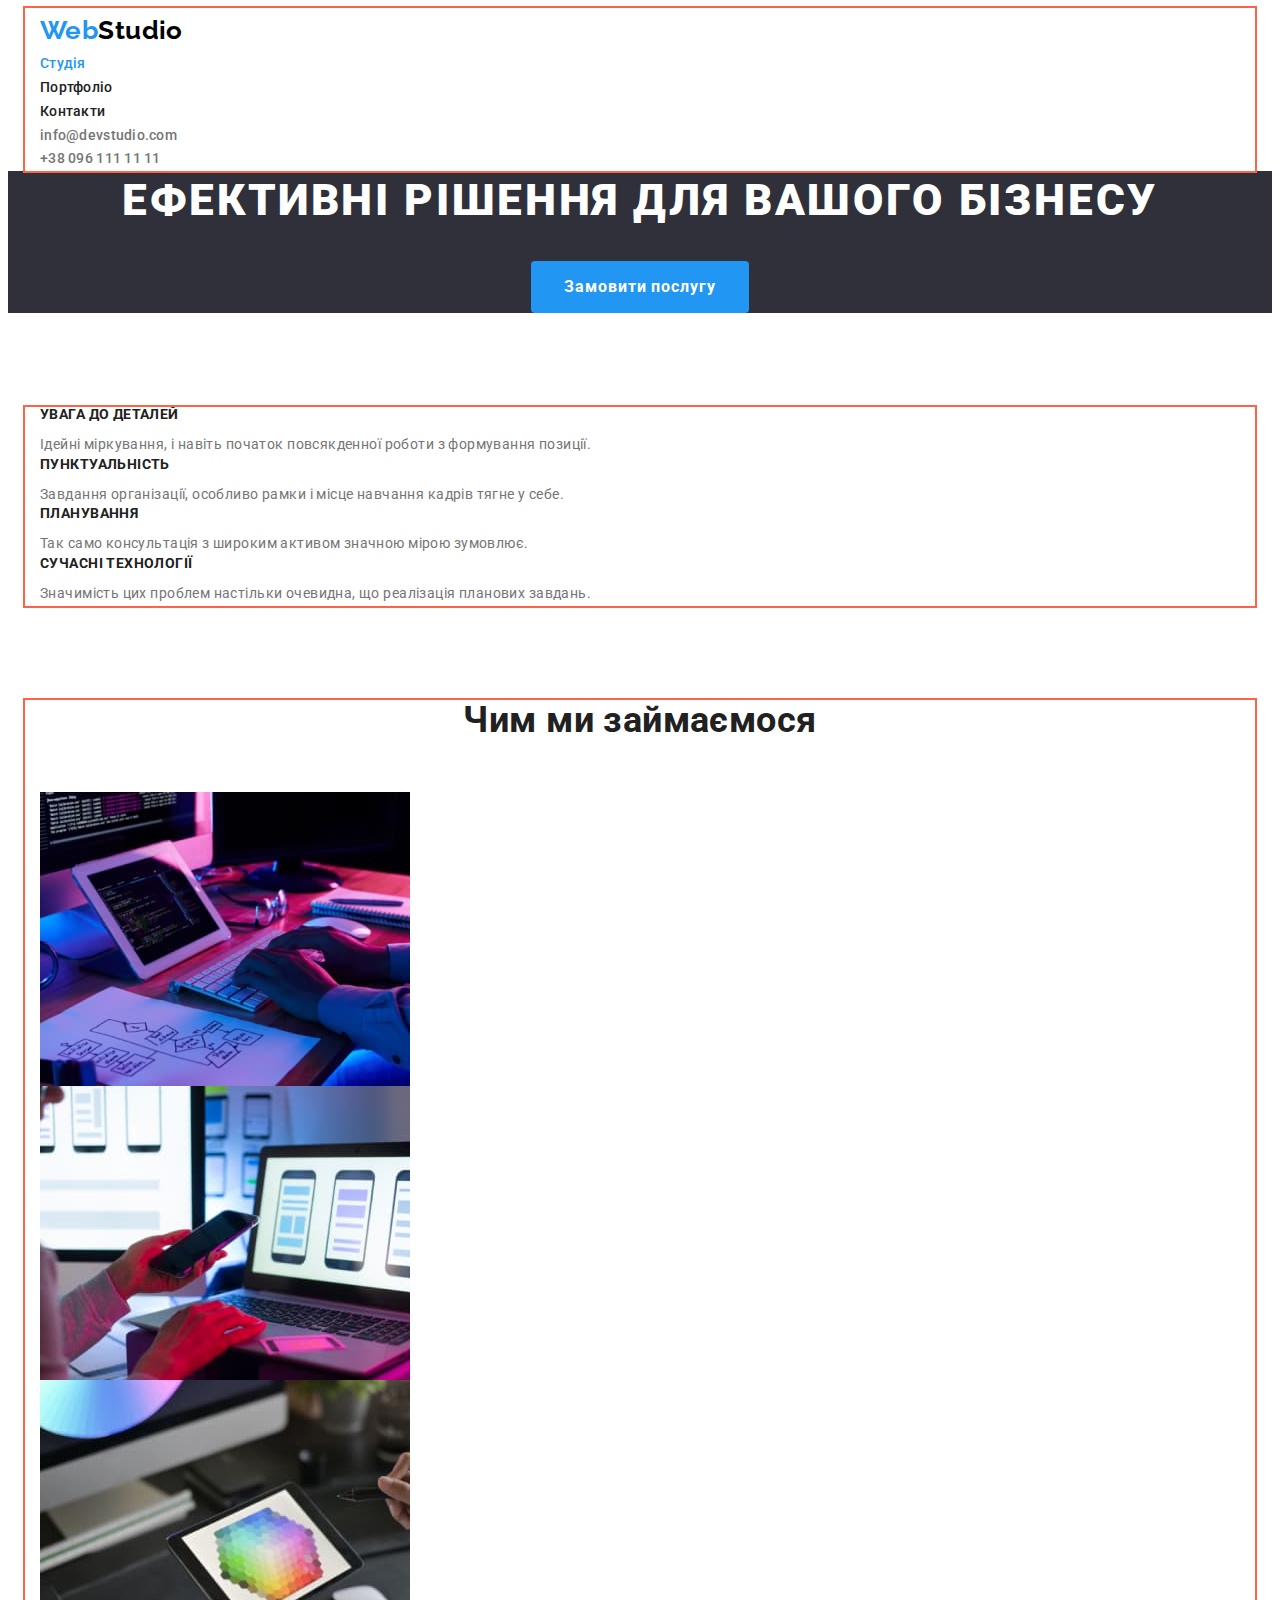
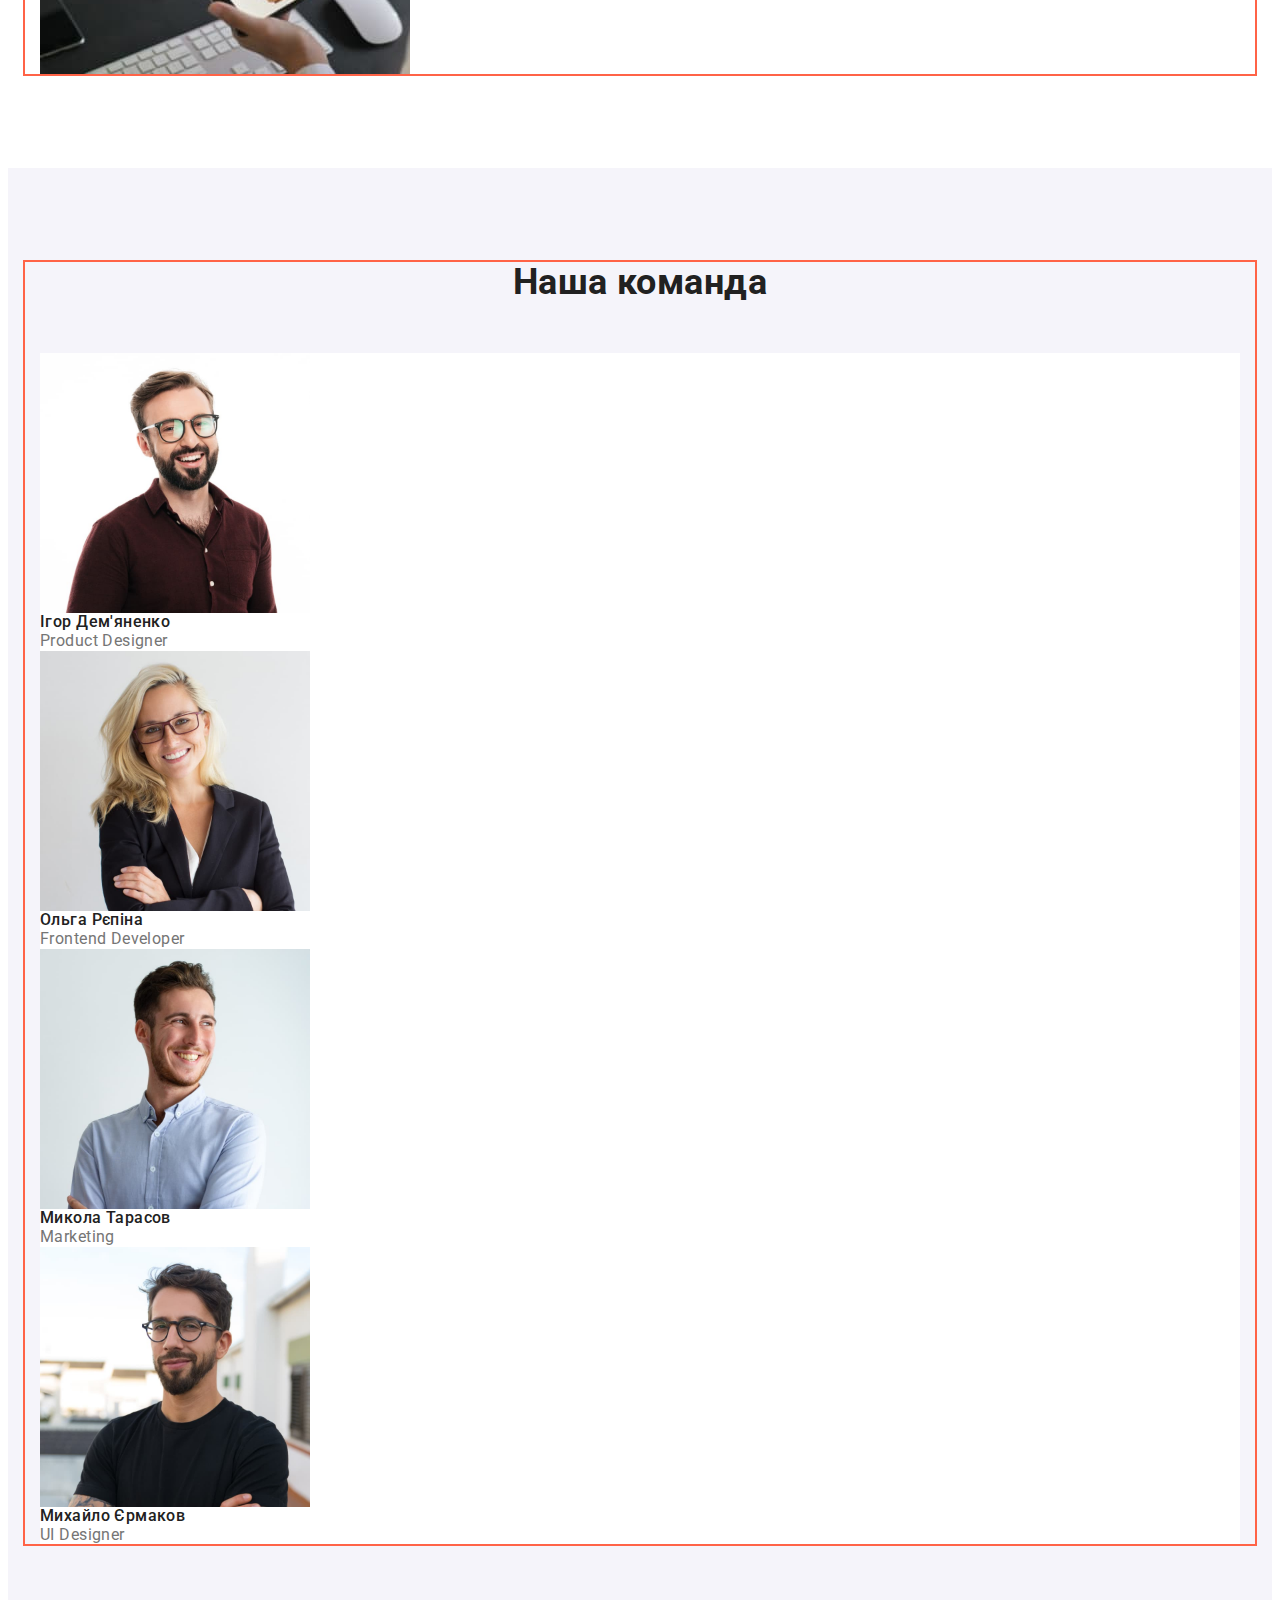
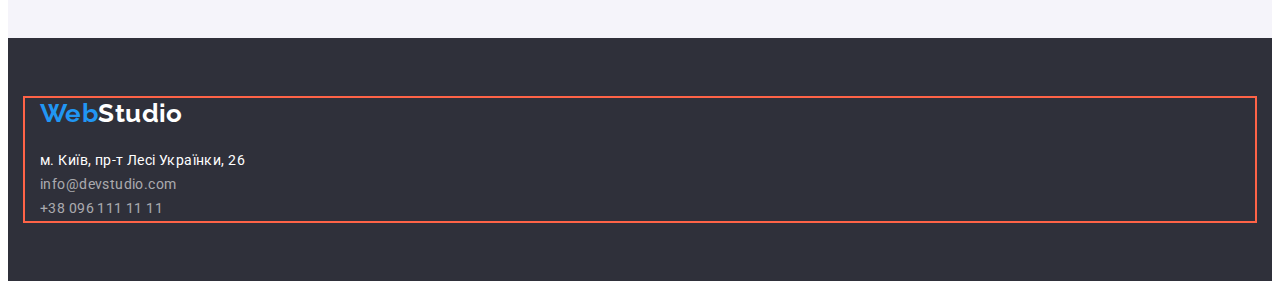
==== commit 2f39d1ba: "відкорегувала класи та відступи" ====
--- a/index.html
+++ b/index.html
@@ -55,7 +55,7 @@
         </section>
       </div>
       <!-- Особливості -->
-      <section class="section">
+      <section class="special">
         <div class="container">
           <h2 class="visually-hidden">Особливості</h2>
           <ul class="feature-list list">
@@ -90,7 +90,7 @@
         </div>
       </section>
       <!-- Чим ми займаємося -->
-      <section class="section no-padding">
+      <section class="case">
         <div class="container">
           <h2 class="section-title">Чим ми займаємося</h2>
           <ul class="list">
@@ -110,7 +110,7 @@
                 height="294"
               />
             </li>
-            <li class="last-img">
+            <li>
               <img
                 src="./images/box3.jpg"
                 alt="Дизайнерські рішення"
@@ -123,7 +123,7 @@
       </section>
       <!-- Наша команда -->
       <div class="section-bg">
-        <section class="section">
+        <section class="teams">
           <div class="container">
             <h2 class="section-title">Наша команда</h2>
             <ul class="team list">
@@ -179,7 +179,7 @@
           <a class="footer-logo link" href="./index.html"
             ><span class="logo-accent">Web</span>Studio</a
           >
-          <address>
+          <address class="address-footer">
             <ul class="list">
               <li>
                 <a
--- a/css/styles.css
+++ b/css/styles.css
@@ -22,24 +22,53 @@
 
 .list {
     list-style: none;
-    padding: 0;
-    margin: 0;
 }
 .link {
     text-decoration: none;
 }
 
+/* Скидує стилі */
+p,
+h1,
+h2,
+h3,
+h4,
+h5,
+h6 {
+    margin: 0;
+}
+
+ul,
+ol {
+    margin: 0;
+    padding-left: 0;
+}
+
+button {
+    cursor: pointer;
+}
+
+address {
+    font-style: normal;
+}
+
+img {
+    display: block;
+} 
+
 /* Блок контейнера */
 .container {
-    margin-left: auto;
-    margin-right: auto;
+    margin: 0 auto;
     width: 1200px;
+    padding-left: 15px;
+    padding-right: 15px;
     outline: 2px solid tomato;
 }
 
 /* Лого у шапці */
-
 .logo {
+    padding-top: 24px;
+
     color: var(--color-logo);
     font-family: "Raleway", sans-serif;
 
@@ -95,7 +124,6 @@
     background-color: var(--bg-dark);
 }
 .hero-title {
-    margin-top: 0;
     margin-bottom: 30px;
 
     color: var(--primary-white-color);
@@ -118,7 +146,6 @@
 
     background-color: var(--accent-color);
     color: var(--primary-white-color);
-    cursor: pointer;
 
     font-family: 'Roboto', sans-serif;
     font-weight: 700;
@@ -132,18 +159,19 @@
 }
 
 /* Секції */
-.section {
+
+.special {
     padding-top: 94px;
     padding-bottom: 94px;
 }
- 
-.section.no-padding {
-    padding-top: 0;
-    padding-bottom: 0;
+.case {
+    padding-bottom: 94px;
+}
+.teams {
+    padding-top: 94px;
+    padding-bottom: 94px;
 } 
-
 .section-title {
-    margin-top: 0;
     margin-bottom: 50px;
 
     color: var(--title-text-color);
@@ -156,7 +184,6 @@
 
 /* Особливості */
 .feature-list .title {
-    margin-top: 0;
     margin-bottom: 10px;
 
     color: var(--title-text-color);
@@ -166,10 +193,7 @@
     line-height: 1.14;
     text-transform: uppercase;
 }
-.feature-list p {
-    margin-top: 0;
-    margin-bottom: 0;
-}
+
 .visually-hidden {
     position: absolute;
     white-space: nowrap;
@@ -202,16 +226,20 @@
     line-height: 1.18;
 }
 
-.last-img {
-    margin-bottom: 94px;
-}
 
 /* Футтер */
-.footer-bg {
-    padding: 60px 60px;
+.footer {
+    padding-top: 60px;
+    padding-bottom: 60px;
+}
+
+ .footer-bg {
     background-color: var(--bg-dark);
-}
+} 
 .footer-logo {
+    display: inline-block;
+    margin-bottom: 20px;
+
     color: var(--primary-white-color);
 
     font-family: "Raleway", sans-serif;
@@ -221,8 +249,6 @@
 }
 .footer-address {
     color: var(--primary-white-color);
-
-    font-style: normal;
 }
 
 .footer-contact {
@@ -236,9 +262,6 @@
     color: var(--accent-color);
 }
 
-/* address {
-    margin-top: 20px;
-} */
 
 /* Стили для portfolio.html */
 /* Секция кнопок */
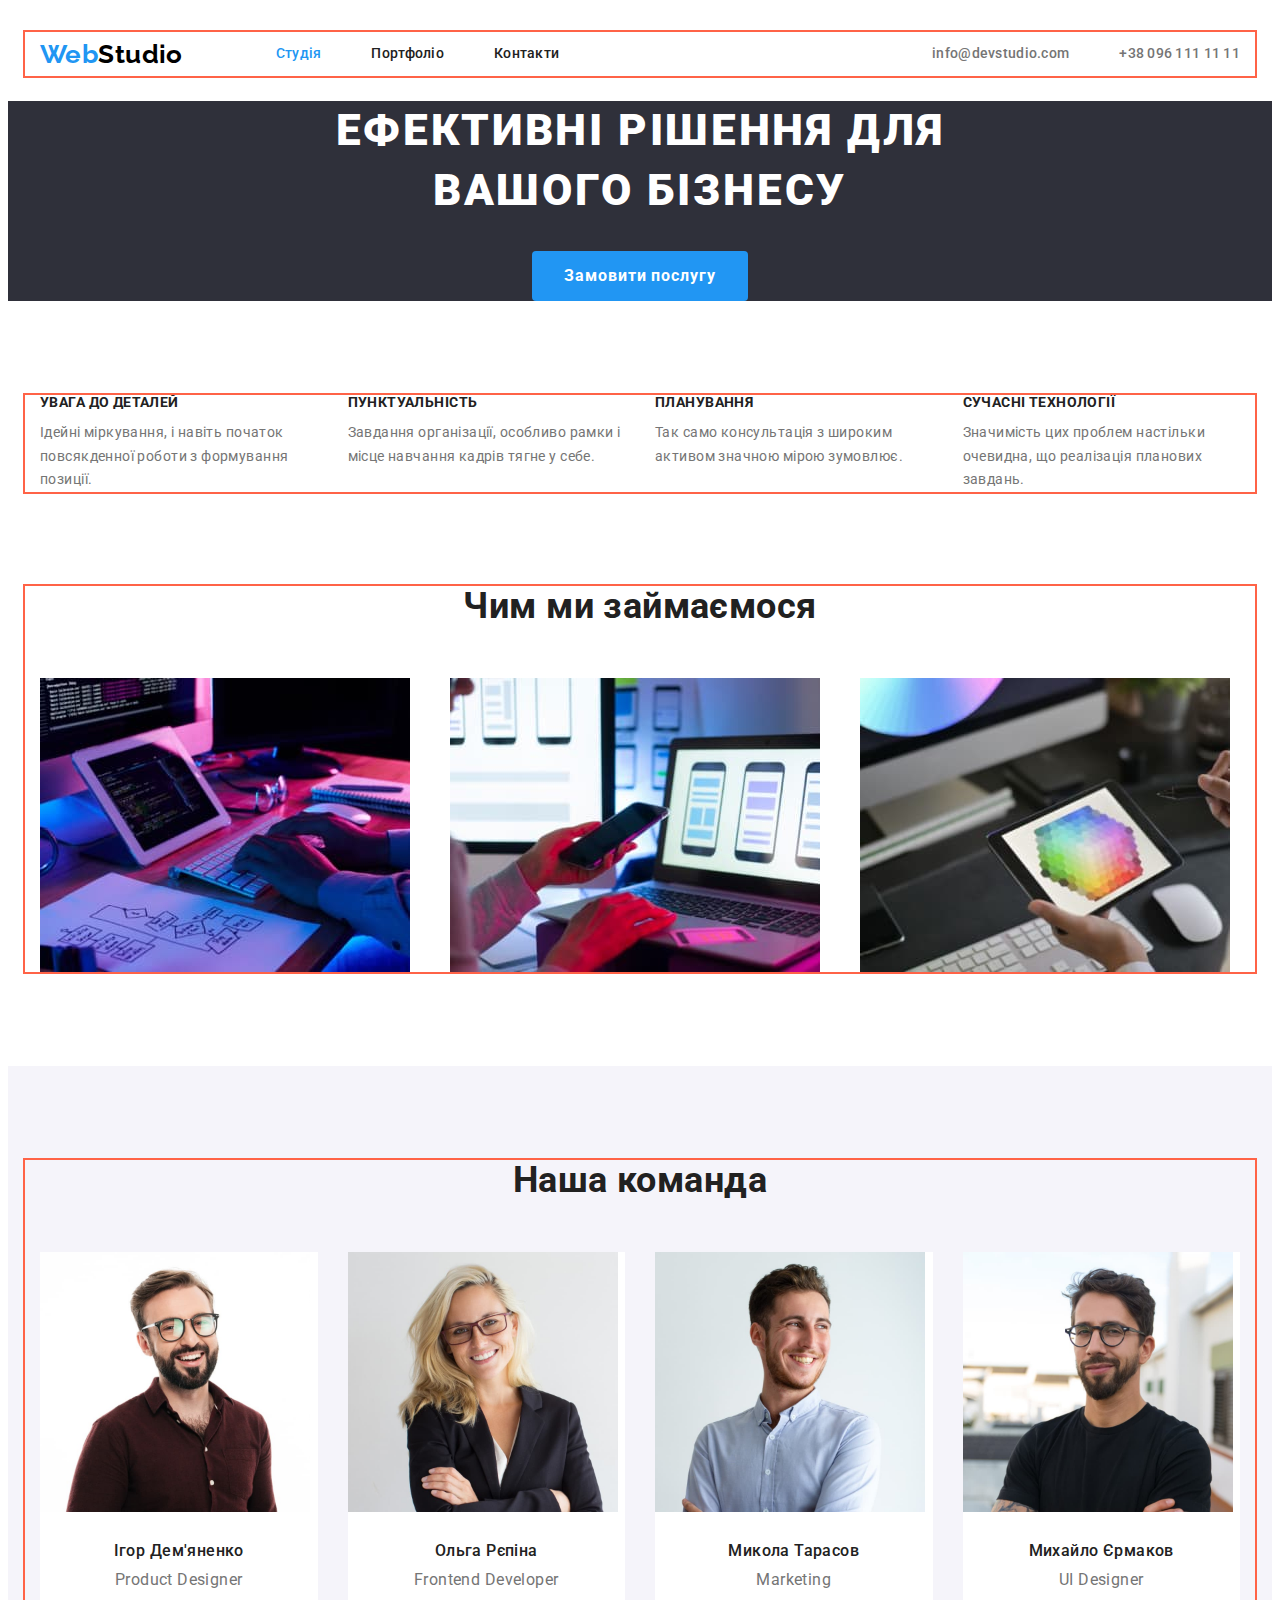
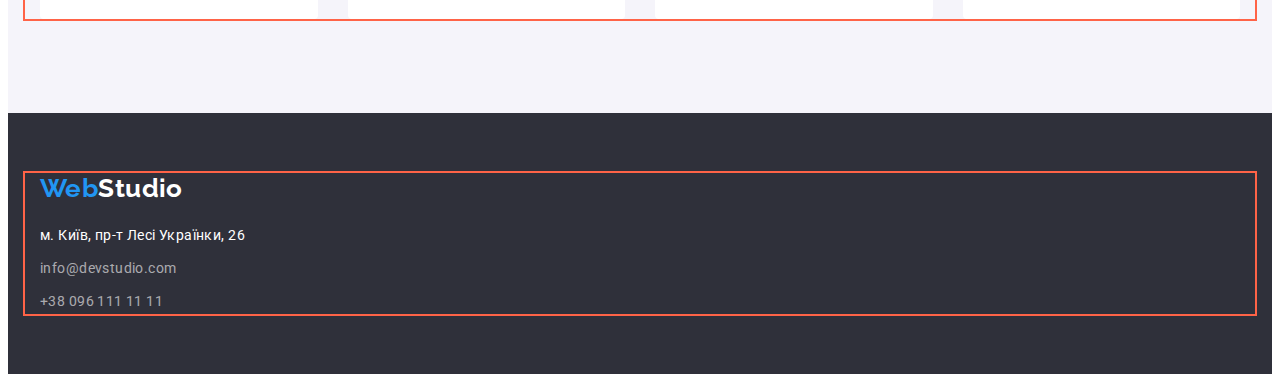
==== commit 673b0564: "закінчує флекс-розмітку" ====
--- a/index.html
+++ b/index.html
@@ -22,9 +22,9 @@
   </head>
   <body>
     <!--Шапка-->
-    <header class="page-header">
-      <div class="container">
-        <nav>
+    <header class="header">
+      <div class="container header-container">
+        <nav class="header-nav">
           <a href="./index.html" class="logo link"
             ><span class="logo-accent">Web</span>Studio</a
           >
@@ -59,27 +59,27 @@
         <div class="container">
           <h2 class="visually-hidden">Особливості</h2>
           <ul class="feature-list list">
-            <li>
+            <li class="item">
               <h3 class="title">Увага до деталей</h3>
               <p>
                 Ідейні міркування, і навіть початок повсякденної роботи з
                 формування позиції.
               </p>
             </li>
-            <li>
+            <li class="item">
               <h3 class="title">Пунктуальність</h3>
               <p>
                 Завдання організації, особливо рамки і місце навчання кадрів
                 тягне у себе.
               </p>
             </li>
-            <li>
+            <li class="item">
               <h3 class="title">Планування</h3>
               <p>
                 Так само консультація з широким активом значною мірою зумовлює.
               </p>
             </li>
-            <li>
+            <li class="item">
               <h3 class="title">Сучасні технології</h3>
               <p>
                 Значимість цих проблем настільки очевидна, що реалізація
@@ -93,8 +93,8 @@
       <section class="case">
         <div class="container">
           <h2 class="section-title">Чим ми займаємося</h2>
-          <ul class="list">
-            <li>
+          <ul class="img-case list">
+            <li class="item-case">
               <img
                 src="./images/box.jpg"
                 alt="Десктопні додатки"
@@ -102,7 +102,7 @@
                 height="294"
               />
             </li>
-            <li>
+            <li class="item-case">
               <img
                 src="./images/box2.jpg"
                 alt="Мобільні додатки"
@@ -110,7 +110,7 @@
                 height="294"
               />
             </li>
-            <li>
+            <li class="item-case">
               <img
                 src="./images/box3.jpg"
                 alt="Дизайнерські рішення"
@@ -127,45 +127,53 @@
           <div class="container">
             <h2 class="section-title">Наша команда</h2>
             <ul class="team list">
-              <li>
+              <li class="team-item">
                 <img
                   src="./images/ihor.jpg"
                   alt="Ігор Дем'яненко"
                   width="270"
                   height="260"
                 />
-                <h3 class="section-name">Ігор Дем'яненко</h3>
-                <p lang="en" class="section-profession">Product Designer</p>
-              </li>
-              <li>
+                <div class="names-team">
+                  <h3 class="section-name">Ігор Дем'яненко</h3>
+                  <p lang="en" class="section-profession">Product Designer</p>
+                </div>
+              </li>
+              <li class="team-item">
                 <img
                   src="./images/olga.jpg"
                   alt="Ольга Рєпіна"
                   width="270"
                   height="260"
                 />
-                <h3 class="section-name">Ольга Рєпіна</h3>
-                <p lang="en" class="section-profession">Frontend Developer</p>
-              </li>
-              <li>
+                <div class="names-team">
+                  <h3 class="section-name">Ольга Рєпіна</h3>
+                  <p lang="en" class="section-profession">Frontend Developer</p>
+                </div>
+              </li>
+              <li class="team-item">
                 <img
                   src="./images/mikola.jpg"
                   alt="Микола Тарасов"
                   width="270"
                   height="260"
                 />
-                <h3 class="section-name">Микола Тарасов</h3>
-                <p lang="en" class="section-profession">Marketing</p>
-              </li>
-              <li>
+                <div class="names-team">
+                  <h3 class="section-name">Микола Тарасов</h3>
+                  <p lang="en" class="section-profession">Marketing</p>
+                </div>
+              </li>
+              <li class="team-item">
                 <img
                   src="./images/mihailo.jpg"
                   alt="Михайло Єрмаков"
                   width="270"
                   height="260"
                 />
-                <h3 class="section-name">Михайло Єрмаков</h3>
-                <p lang="en" class="section-profession">UI Designer</p>
+                <div class="names-team">
+                  <h3 class="section-name">Михайло Єрмаков</h3>
+                  <p lang="en" class="section-profession">UI Designer</p>
+                </div>
               </li>
             </ul>
           </div>
@@ -181,7 +189,7 @@
           >
           <address class="address-footer">
             <ul class="list">
-              <li>
+              <li class="footer-nav">
                 <a
                   class="footer-address link"
                   href="https://goo.gl/maps/CPtrU1FHBa2aNyZL9"
@@ -190,12 +198,12 @@
                   >м. Київ, пр-т Лесі Українки, 26</a
                 >
               </li>
-              <li>
+              <li class="footer-nav">
                 <a class="footer-contact link" href="mailto:info@devstudio.com"
                   >info@devstudio.com</a
                 >
               </li>
-              <li>
+              <li class="footer-nav">
                 <a class="footer-contact link" href="tel:+380961111111"
                   >+38 096 111 11 11</a
                 >
--- a/css/styles.css
+++ b/css/styles.css
@@ -8,6 +8,7 @@
     --primary-white-color: #fff;
     --accent-color-button: #188CE8;
     --color-logo: #000;
+    --color-border: #ECECEC;
 }
 
 body {
@@ -67,7 +68,7 @@
 
 /* Лого у шапці */
 .logo {
-    padding-top: 24px;
+    margin-right: 93px;
 
     color: var(--color-logo);
     font-family: "Raleway", sans-serif;
@@ -83,6 +84,27 @@
 }
 
 /* Навігація */
+.site-nav {
+    display: flex;
+    gap: 50px;
+}
+
+.contact-nav {
+    display: flex;
+    gap: 50px;
+}
+
+.header-nav {
+    display: flex;
+    align-items: center;
+}
+
+.header-container {
+    display: flex;
+    align-items: center;
+    justify-content: space-between; 
+}
+
 .site-nav .link {
     color: var(--title-text-color);
 
@@ -124,6 +146,8 @@
     background-color: var(--bg-dark);
 }
 .hero-title {
+    margin: 0 auto;
+    max-width: 696px;
     margin-bottom: 30px;
 
     color: var(--primary-white-color);
@@ -140,8 +164,8 @@
     display: inline-block;
     border: 1px solid transparent;
     border-radius: 4px;
-    padding: 10px 32px;
     min-width: 216px;
+    height: 50px;
     
 
     background-color: var(--accent-color);
@@ -158,7 +182,13 @@
     background-color: var(--accent-color-button);
 }
 
+
 /* Секції */
+
+.header {
+    padding-top: 24px;
+    padding-bottom: 25px;
+}
 
 .special {
     padding-top: 94px;
@@ -183,6 +213,15 @@
 }
 
 /* Особливості */
+.feature-list {
+    display: flex;
+    gap: 30px;
+}
+
+.feature-list .item {
+    width: calc((100% - 90px) / 4);
+}
+
 .feature-list .title {
     margin-bottom: 10px;
 
@@ -207,14 +246,41 @@
     margin: -1px;
 }
 
+/* Чим ми займаємося */
+.img-case {
+    display: flex;
+    gap: 30px;
+}
+
+.item-case {
+    width: calc((100% - 60px) / 3);
+}
+
 /* Команда */
+.team {
+    display: flex;
+    gap: 30px;
+}
+.team-item {
+    width: calc((100% - 90px) / 4);
+}
+.names-team {
+    text-align: center;
+    padding-top: 30px;
+    padding-bottom: 30px;
+}
 .section-bg {
     background-color: var(--bg-bright);
-}
-.team li {
+
+}
+ .team .team-item {
     background-color: var(--primary-white-color);
-}
+
+    border-radius: 0px 0px 4px 4px;
+}  
 .section-name {
+    margin-bottom: 10px;
+
     color: var(--title-text-color);
 
     font-weight: 500;
@@ -231,6 +297,10 @@
 .footer {
     padding-top: 60px;
     padding-bottom: 60px;
+}
+
+.footer-nav:not(:last-child) {
+    margin-bottom: 9px;
 }
 
  .footer-bg {
@@ -264,8 +334,18 @@
 
 
 /* Стили для portfolio.html */
+/* Хедер */
+.page-header {
+    border-bottom: 1px solid var(--color-border);
+}
 /* Секция кнопок */
+
 .button-second {
+    display: inline-block;
+    border: 1px solid transparent;
+    border-radius: 4px;
+    padding: 6px 22px;
+
     background-color: var(--bg-bright);
     color: var(--title-text-color);
     cursor: pointer;
@@ -281,7 +361,27 @@
     color: var(--primary-white-color);
     cursor: pointer;
 }
+.buttons {
+    display: flex;
+    justify-content: center;
+    gap: 8px;
+    margin-bottom: 50px;
+}
 /* Секція карток */
+.portfolio {
+    padding-top: 94px;
+    padding-bottom: 94px;
+}
+
+.section-cards {
+    display: flex;
+    flex-wrap: wrap;
+    gap: 30px;
+}
+
+.cards-item {
+    width: calc((100% - 60px) / 3);
+}
 
 .section-names {
     color: var(--title-text-color);
@@ -297,4 +397,10 @@
 
         font-size: 16px;
         line-height: 1.87;
+}
+
+.techno {
+    border: 1px solid #EEEEEE;
+    border-top: 1px solid transparent;
+    padding: 20px 24px;
 }